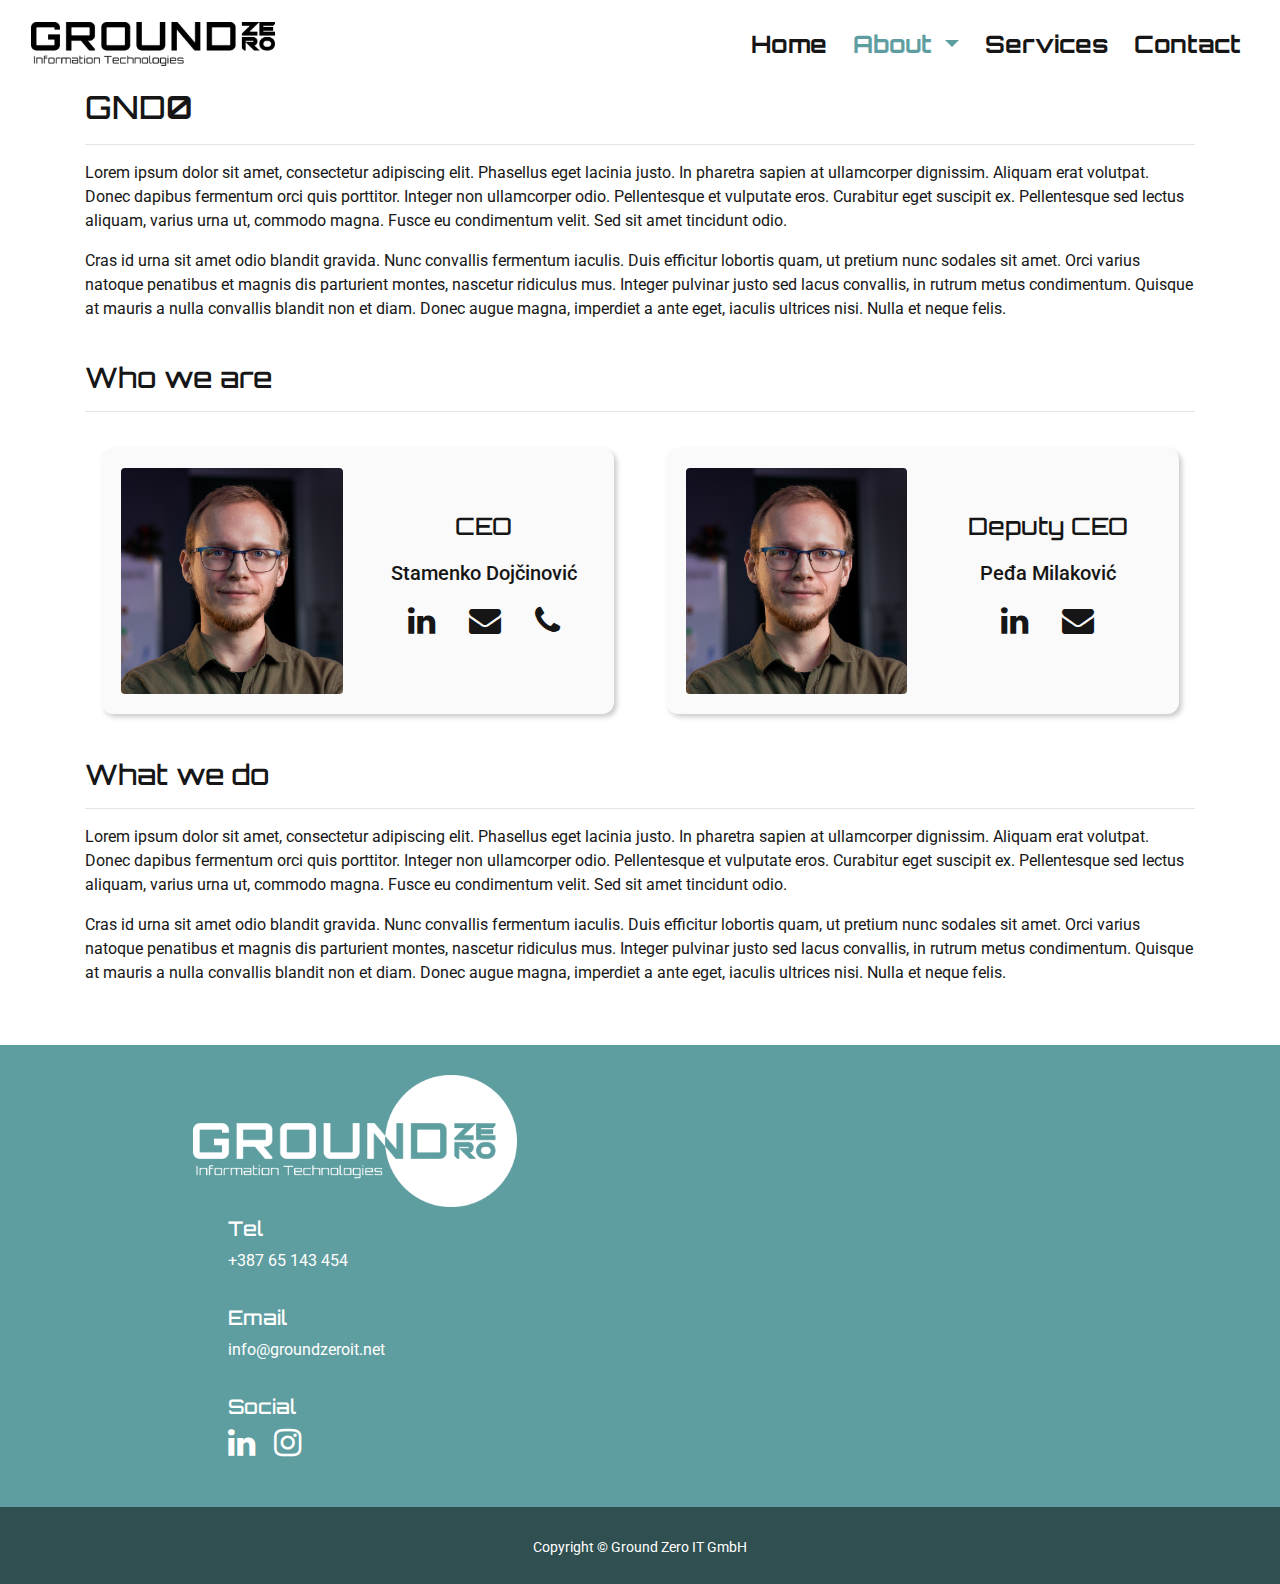
==== src/main/resources/templates/about.html @ 96f8ecff "Header small logo update and text_content.properties" ====
<!DOCTYPE html>
<html lang="en" xmlns:th="http://www.w3.org/1999/xhtml">
<head>
    <!-- Needed by Bootstrap -->
    <meta charset="UTF-8">
    <meta http-equiv="X-UA-Compatible" content="IE=edge" />
    <meta name="viewport" content="width=device-width, initial-scale=1" />

    <!-- Including Bootstrap -->
    <link href="../static/css/bootstrap.css" rel="stylesheet" th:href="@{/css/bootstrap.css}" />
    <script src="../static/js/jquery-3.5.1.min.js" type="text/javascript" th:src="@{/js/jquery-3.5.1.min.js}"></script>
    <script src="../static/js/bootstrap.min.js" type="text/javascript" th:src="@{/js/bootstrap.min.js}"></script>

    <title>About</title>
    <link rel="stylesheet" href="../static/css/main_style.css" th:href="@{/css/main_style.css} " />

    <!-- Favicon -->
    <link rel="icon" type="image/png" href="../static/favicon-32x32.png" th:href="@{/favicon-32x32.png}" sizes="32x32" />
    <link rel="icon" type="image/png" href="../static/favicon-16x16.png" th:href="@{/favicon-16x16.png}" sizes="16x16" />
    <link rel="icon" type="image/png" href="../static/favicon-128.png" th:href="@{/favicon-128.png}" sizes="128x128" />

    <!-- Font Awesome -->
    <link rel="stylesheet" href="../static/font-awesome-4.7.0/css/font-awesome.min.css" th:href="@{/font-awesome-4.7.0/css/font-awesome.min.css}" />
</head>
<body>
    <!-- Header and navigation -->
    <div class="container-fluid">
        <header>
            <nav class="navbar navbar-expand-lg navbar-expand-md">
                <img src="../static/img/black/groundzero__shortened_logo_black.png" class="img-fluid" id="image-bigger-screen" alt="Ground Zero IT Logo" th:src="@{/img/black/groundzero__shortened_logo_black.png}" />
                <img src="../static/img/black/groundzero__icon_2_black.png" class="img-fluid" id="image-smaller-screen" alt="Ground Zero IT Logo" th:src="@{/img/black/groundzero__icon_2_black.png}" />
                <!-- Collapse button -->
                <button class="navbar-toggler" type="button" data-toggle="collapse" data-target="#navbarContent"
                        aria-controls="navbarContent" aria-expanded="false" aria-label="Toggle navigation">
                    <span style="font-size: 22px" class="dark-blue-text">
                        <i class="fa fa-bars" aria-hidden="true"></i>
                    </span>
                </button>
                <!-- Navbar -->
                <div class="collapse navbar-collapse" id="navbarContent">
                    <ul class="navbar-nav ml-auto">
                        <li class="nav-item"><a class="nav-link" href="/" th:href="@{/}">Home</a></li> <!-- href="index.html" th:href="@{index.html}" -->
                        <li class="nav-item dropdown active">
                            <a class="nav-link dropdown-toggle" href="#" id="navbarDropdown" role="button" data-toggle="dropdown" aria-haspopup="true" aria-expanded="false">
                                About
                            </a>
                            <div class="dropdown-menu" aria-labelledby="navbarDropdown">
                                <a class="nav-link" href="/about" th:href="@{/about}">About us</a>
                                <a class="nav-link" href="/impressum" th:href="@{/impressum}">Impressum</a>
                            </div>
                        </li>
                        <li class="nav-item"><a class="nav-link" href="/services" th:href="@{/services}">Services</a></li>
                        <li class="nav-item"><a class="nav-link" href="/contact" th:href="@{/contact}">Contact</a></li>
                    </ul>
                </div>
            </nav>
        </header>
    </div>

    <!-- Main content -->
    <main class="container">
        <h2 id="typewriter" data-typewriter="About Ground Zero IT">GND<strong>0</strong></h2>
        <hr />
        <p>
            Lorem ipsum dolor sit amet, consectetur adipiscing elit. Phasellus eget lacinia justo.
            In pharetra sapien at ullamcorper dignissim. Aliquam erat volutpat. Donec dapibus fermentum orci quis porttitor.
            Integer non ullamcorper odio. Pellentesque et vulputate eros. Curabitur eget suscipit ex. Pellentesque sed lectus
            aliquam, varius urna ut, commodo magna. Fusce eu condimentum velit. Sed sit amet tincidunt odio.
        </p>
        <p>
            Cras id urna sit amet odio blandit gravida. Nunc convallis fermentum iaculis. Duis efficitur lobortis quam, ut
            pretium nunc sodales sit amet. Orci varius natoque penatibus et magnis dis parturient montes, nascetur ridiculus
            mus. Integer pulvinar justo sed lacus convallis, in rutrum metus condimentum. Quisque at mauris a nulla convallis
            blandit non et diam. Donec augue magna, imperdiet a ante eget, iaculis ultrices nisi. Nulla et neque felis.
        </p>

        <br>

        <h3>Who we are</h3>
        <hr />
        <div class="row worker-container">
            <!-- Actually Good Example -->
            <div class="peopleBox">
                <div class="row">
                    <div class="col-xl-6 col-lg-6 col-md-12 col-sm-12 col-xs-12">
                        <img src="../static/img/Peđa%20Milaković.jpg" th:src="@{/img/Peđa%20Milaković.jpg}" alt="Peđa Milaković" class="img-people-about rounded mx-auto d-block" />
                    </div>
                    <div class="col-xl-6 col-lg-6 col-md-12 col-sm-12 col-xs-12 my-auto">
                        <h4>CEO</h4>
                        <h5 style="font-family: 'Roboto', sans-serif; margin: 10px 0">Stamenko Dojčinović</h5>
                        <p>
                            <a class="people-link" href="https://www.linkedin.com/in/stamenko-dojcinovic-83b0201b6/" target="_blank">
                                <i class="fa fa-linkedin fa-2x" aria-hidden="true" style="margin-left: 15px; margin-right: 15px"></i>
                            </a>
                            <a class="people-link" href="mailto: stamenko.doj@gmail.com">
                                <i class="fa fa-envelope fa-2x" aria-hidden="true" style="margin-left: 15px; margin-right: 15px"></i>
                            </a>
                            <a class="people-link" href="tel:+38765143454">
                                <i class="fa fa-phone fa-2x" aria-hidden="true" style="margin-left: 15px; margin-right: 15px"></i>
                            </a>
                        </p>
                    </div>
                </div>
            </div>
            <div class="peopleBox">
                <div class="row">
                    <div class="col-xl-6 col-lg-6 col-md-12 col-sm-12 col-xs-12">
                        <img src="../static/img/Peđa%20Milaković.jpg" th:src="@{/img/Peđa%20Milaković.jpg}" alt="Peđa Milaković" class="img-people-about rounded mx-auto d-block" />
                    </div>
                    <div class="col-xl-6 col-lg-6 col-md-12 col-sm-12 col-xs-12 my-auto">
                        <h4>Deputy CEO</h4>
                        <h5 style="font-family: 'Roboto', sans-serif; margin: 10px 0">Peđa Milaković</h5>
                        <p>
                            <a class="people-link" href="https://www.linkedin.com/in/pedja-milakovic/" target="_blank">
                                <i class="fa fa-linkedin fa-2x" aria-hidden="true" style="margin-left: 15px; margin-right: 15px"></i>
                            </a>
                            <a class="people-link" href="mailto: pedjamilakovic1@gmail.com">
                                <i class="fa fa-envelope fa-2x" aria-hidden="true" style="margin-left: 15px; margin-right: 15px"></i>
                            </a>
                        </p>
                    </div>
                </div>
            </div>
        </div>

        <br>

        <h3>What we do</h3>
        <hr />
        <p>
            Lorem ipsum dolor sit amet, consectetur adipiscing elit. Phasellus eget lacinia justo.
            In pharetra sapien at ullamcorper dignissim. Aliquam erat volutpat. Donec dapibus fermentum orci quis porttitor.
            Integer non ullamcorper odio. Pellentesque et vulputate eros. Curabitur eget suscipit ex. Pellentesque sed lectus
            aliquam, varius urna ut, commodo magna. Fusce eu condimentum velit. Sed sit amet tincidunt odio.
        </p>
        <p>
            Cras id urna sit amet odio blandit gravida. Nunc convallis fermentum iaculis. Duis efficitur lobortis quam, ut
            pretium nunc sodales sit amet. Orci varius natoque penatibus et magnis dis parturient montes, nascetur ridiculus
            mus. Integer pulvinar justo sed lacus convallis, in rutrum metus condimentum. Quisque at mauris a nulla convallis
            blandit non et diam. Donec augue magna, imperdiet a ante eget, iaculis ultrices nisi. Nulla et neque felis.
        </p>
    </main>

    <!-- Footer -->
    <footer class="container-fluid">
        <div class="container">
            <div class="row">
                <div class="col-xl-6 col-lg-6 col-md-6 col-sm-12">
                    <img src="../static/img/white/groundzero__full_logo_white.png" th:src="@{/img/white/groundzero__full_logo_white.png}" class="mx-auto d-block d-flex flex-wrap align-items-center" alt="Ground Zero IT Logo" />
                    <!-- th:src="@{/static/img/white/groundzero__full_logo_white.png" -->
                    <div class="row">
                        <div class="col-3" id="left-part-footer"></div>
                        <div class="col-9" id="right-part-footer">
                            <h4>Tel</h4>
                            <a class="footer-link" href="tel:+387 65 143 454">+387 65 143 454</a>
                            <hr style="visibility: hidden" />
                            <h4>Email</h4>
                            <a class="footer-link" href="mailto:info@groundzeroit.net">info@groundzeroit.net</a>
                            <hr style="visibility: hidden" />
                            <h4>Social</h4>
                            <p>
                                <a class="footer-link" href="https://www.linkedin.com/company/ground-zero-it/" target="_blank">
                                    <i class="fa fa-linkedin fa-2x" aria-hidden="true" style="margin-right: 15px"></i>
                                </a>
                                <a class="footer-link" href="https://www.instagram.com/groundzeroit/" target="_blank">
                                    <i class="fa fa-instagram fa-2x" aria-hidden="true" style="margin-right: 15px"></i>
                                </a>
                            </p>
                        </div>
                        <div class="col-12" id="small-screen-footer">
                            <h4>Tel</h4>
                            <a class="footer-link" href="tel:+387 65 143 454">+387 65 143 454</a>
                            <hr style="visibility: hidden" />
                            <h4>Email</h4>
                            <a class="footer-link" href="mailto:info@groundzeroit.net">info@groundzeroit.net</a>
                            <hr style="visibility: hidden" />
                            <h4>Social</h4>
                            <p>
                                <a class="footer-link" href="https://www.linkedin.com/company/ground-zero-it/" target="_blank">
                                    <i class="fa fa-linkedin fa-2x" aria-hidden="true" style="margin-right: 15px"></i>
                                </a>
                                <a class="footer-link" href="https://www.instagram.com/groundzeroit/" target="_blank">
                                    <i class="fa fa-instagram fa-2x" aria-hidden="true" style="margin-right: 15px"></i>
                                </a>
                            </p>
                            <hr style="visibility: hidden" />
                        </div>
                    </div>
                </div>
                <div class="col-xl-6 col-lg-6 col-md-6 col-sm-12">
                    <iframe id="google-maps-style" src="https://www.google.com/maps/embed?pb=!1m14!1m8!1m3!1d814.8254659601726!2d17.19437573188063!3d44.777663774780514!3m2!1i1024!2i768!4f13.1!3m3!1m2!1s0x0%3A0x6177340adcb4b99b!2sGround%20Zero%20IT!5e0!3m2!1sen!2sba!4v1608802967349!5m2!1sen!2sba" frameborder="0" style="border:0;" allowfullscreen="" aria-hidden="false" tabindex="0"></iframe>
                </div>
            </div>
        </div>
        <div class="row" id="footer-copyright">
            <p class="col-12 text-center">
                Copyright <span th:text=" ${#dates.year(#dates.createNow())} "></span> &copy; Ground Zero IT GmbH
            </p>
        </div>
    </footer>
    <script type="text/javascript" src="../static/js/PedjangoJS.js" th:src="@{/js/PedjangoJS.js}"></script>
</body>
</html>
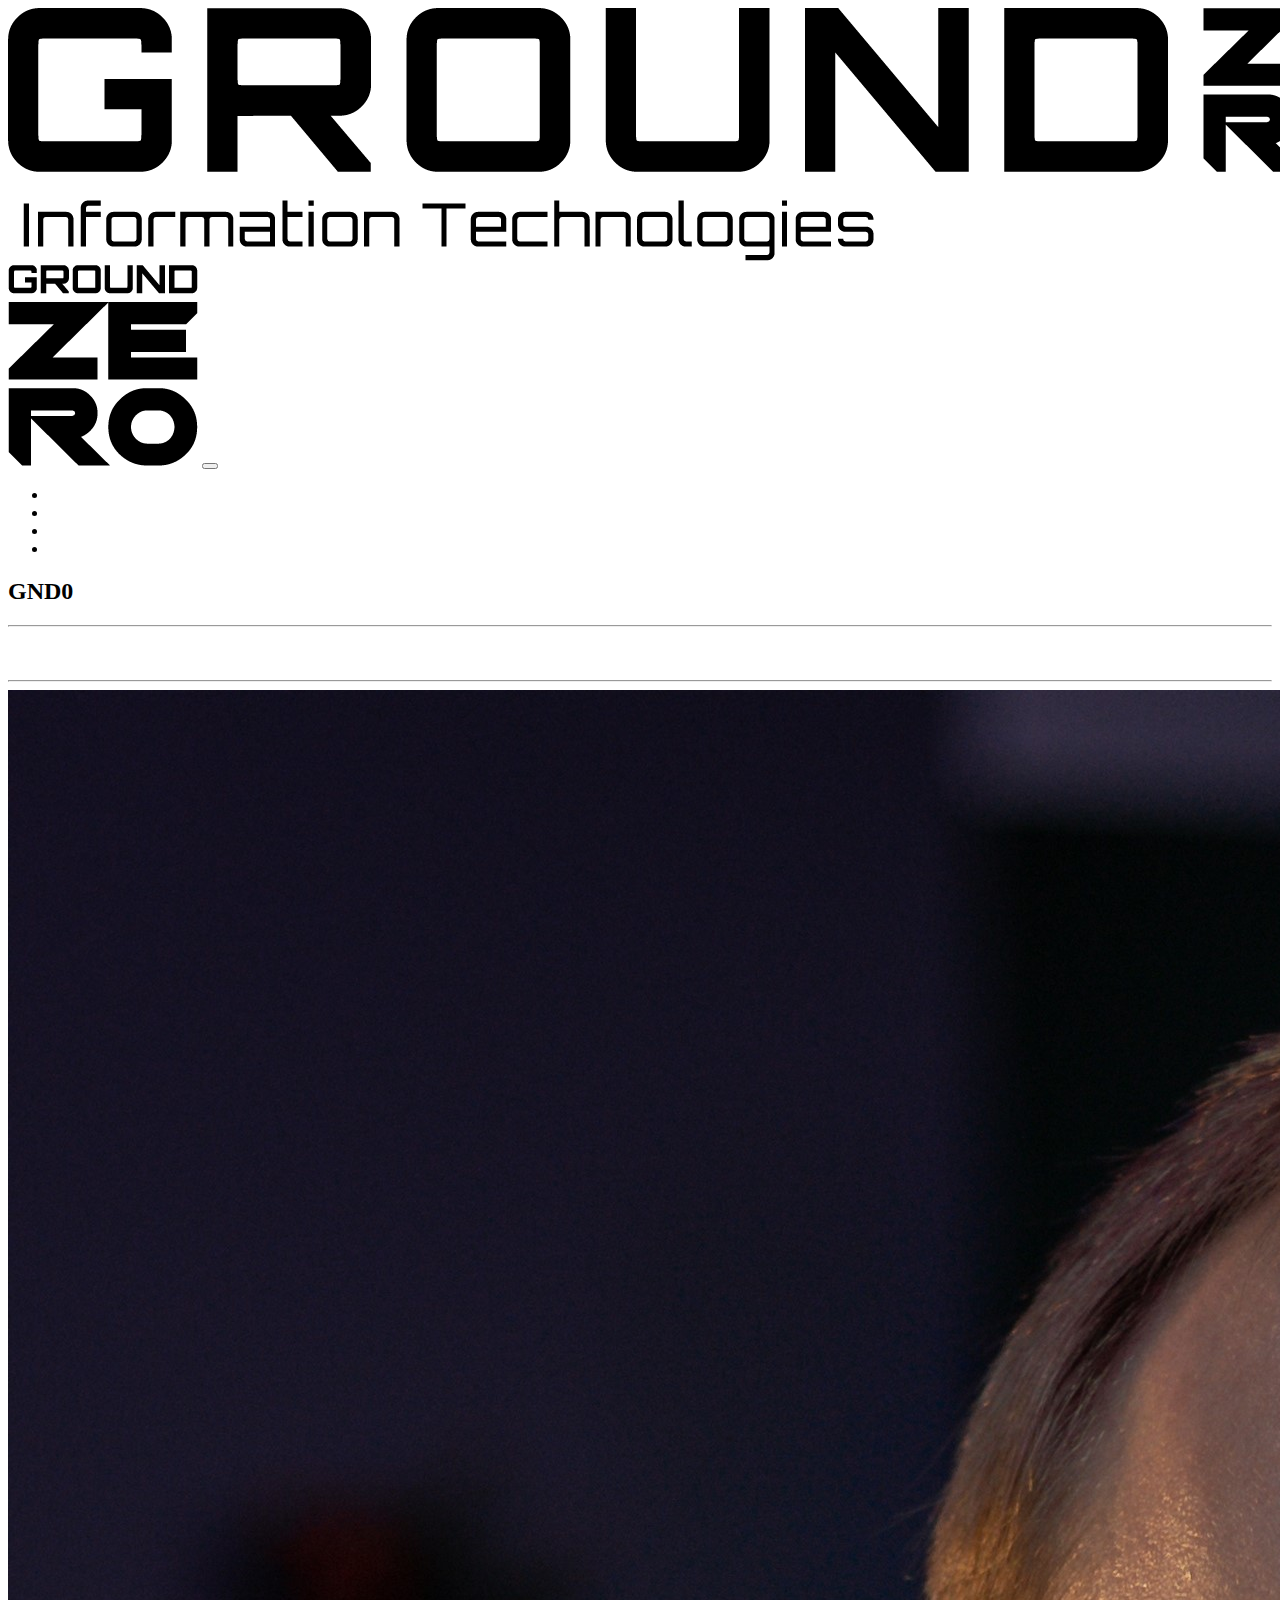
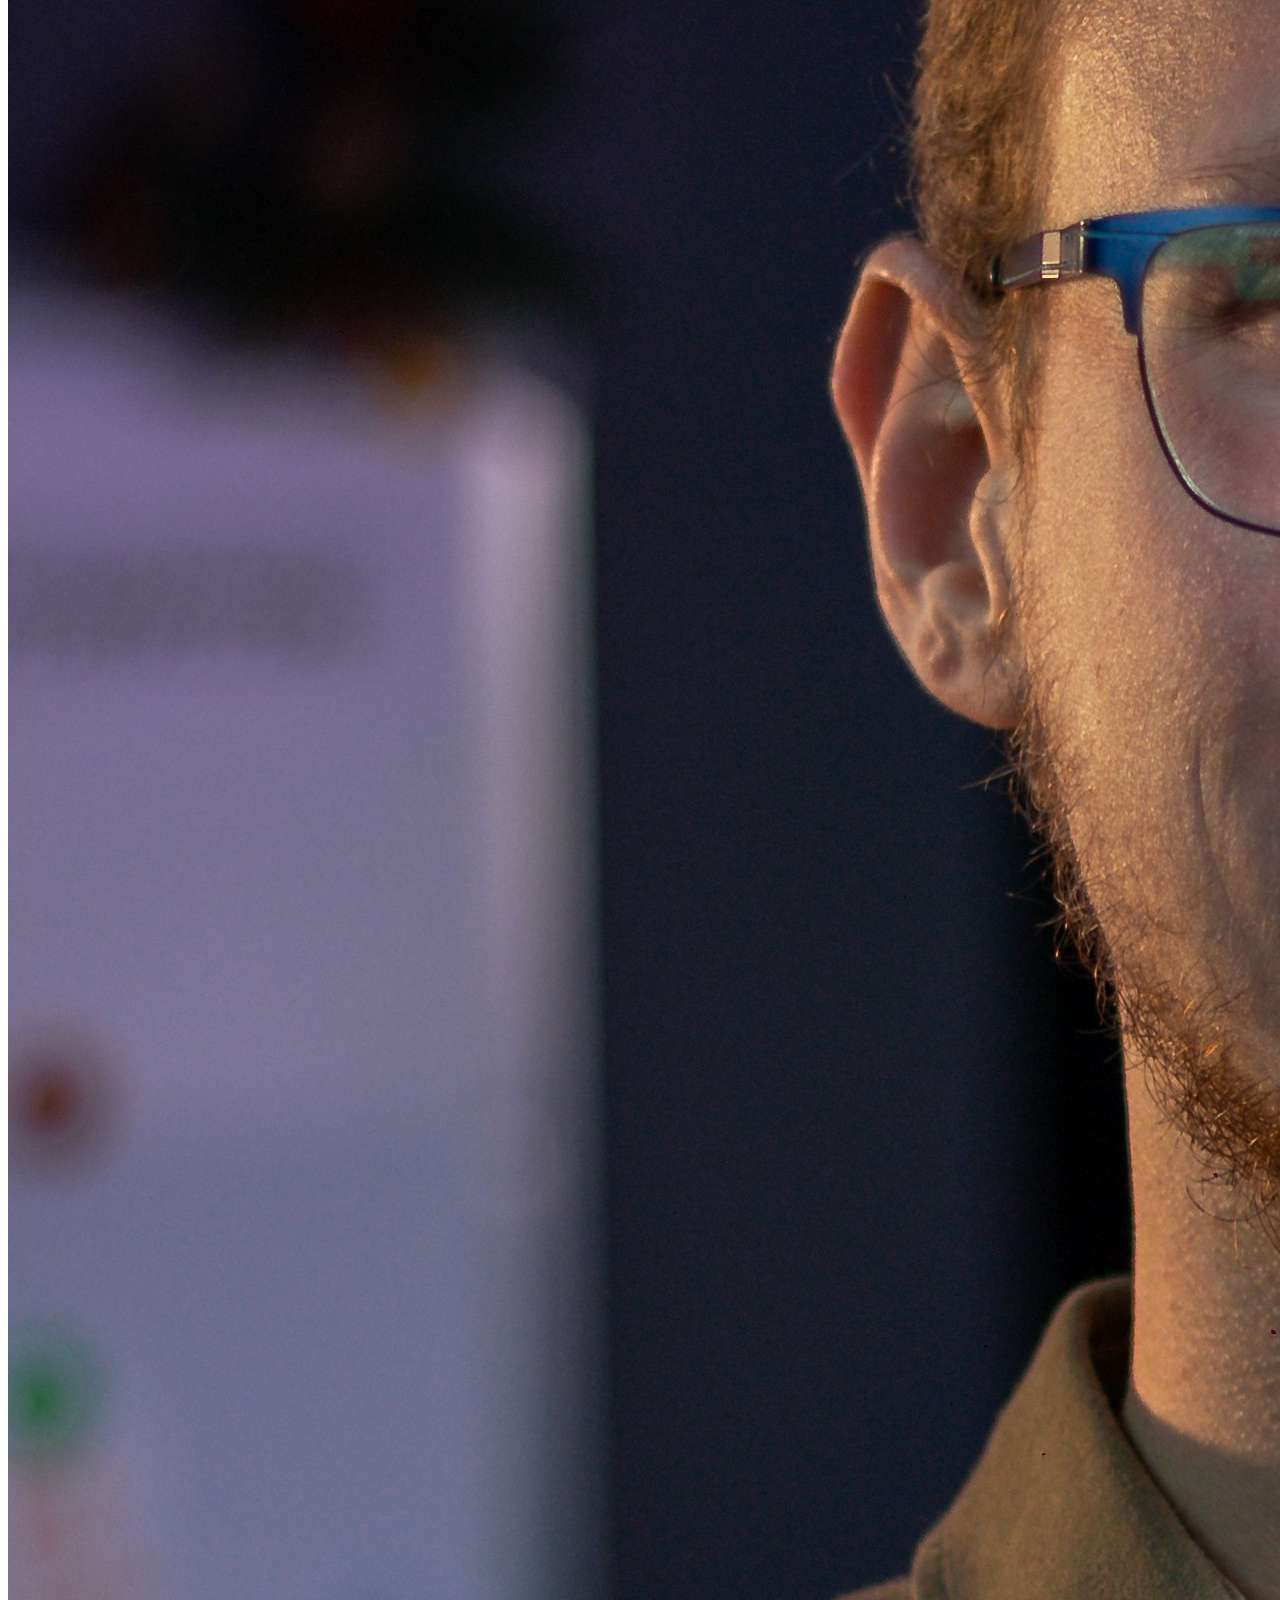
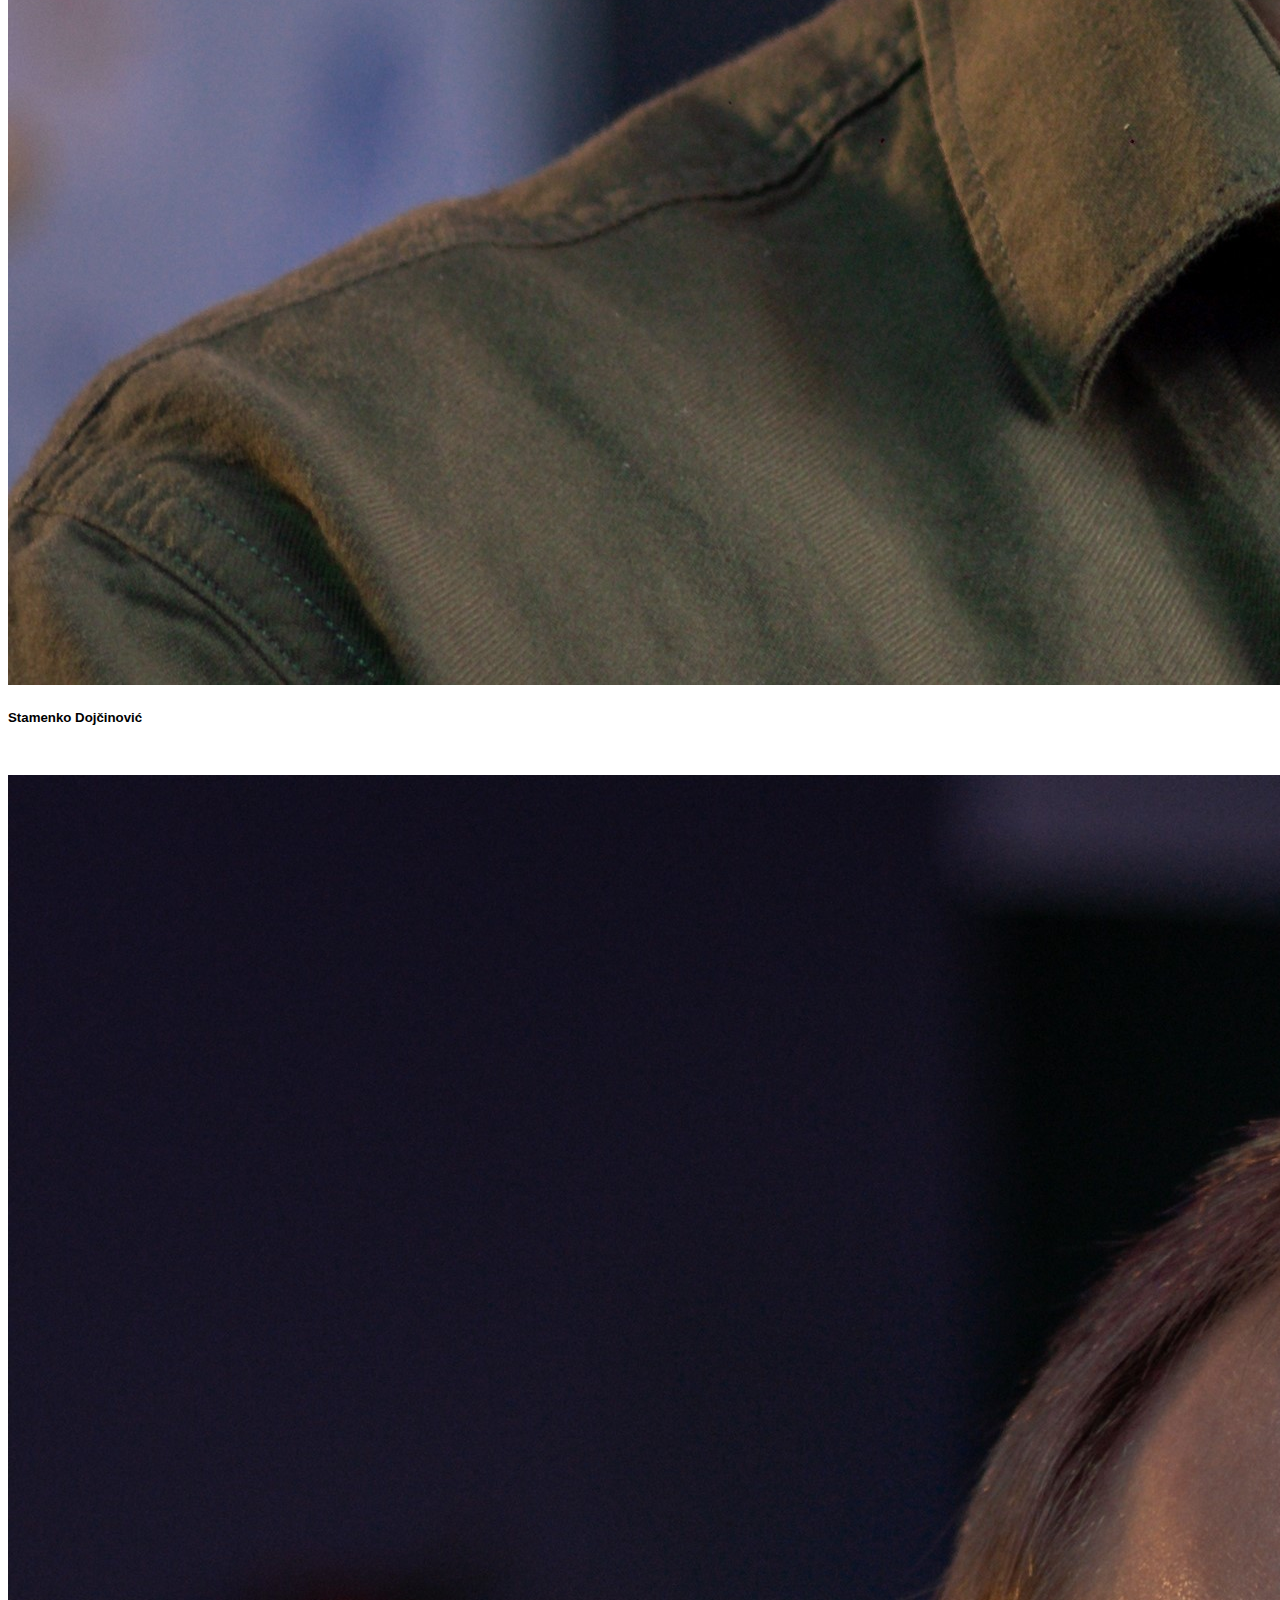
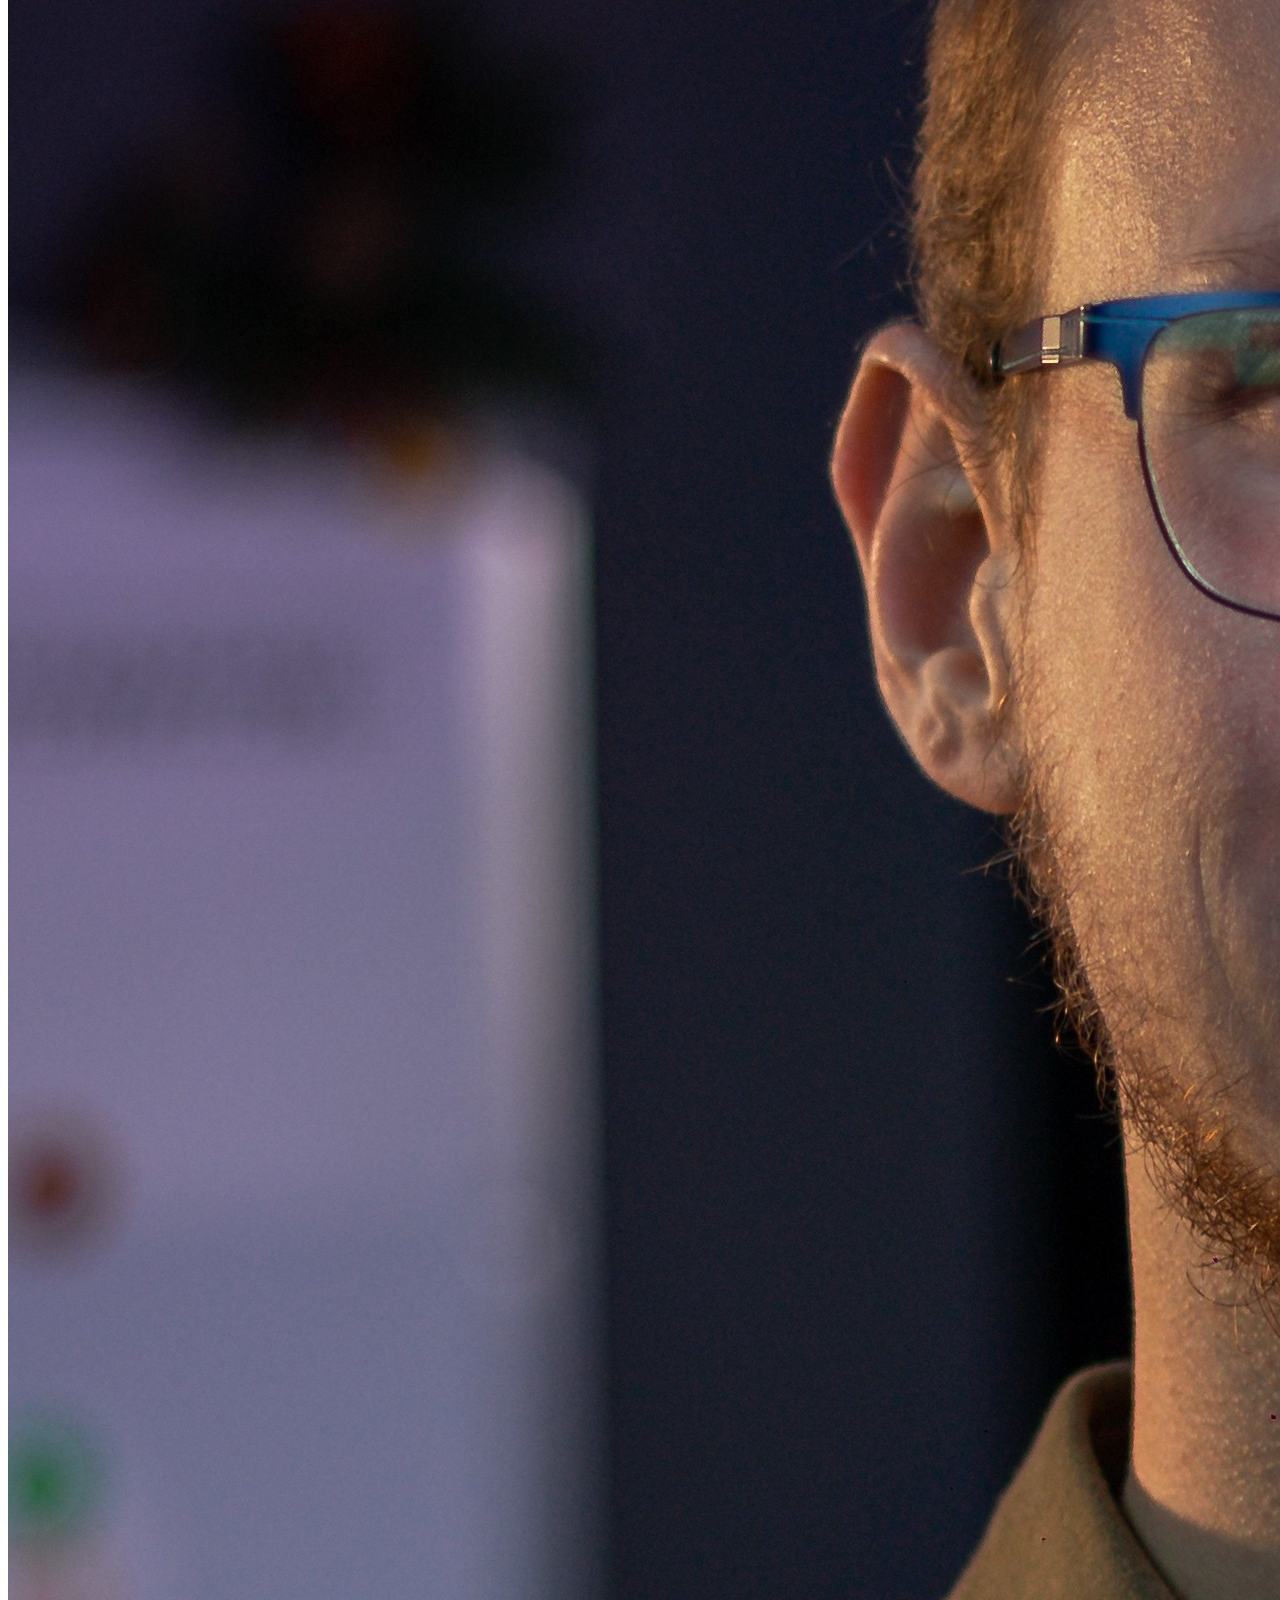
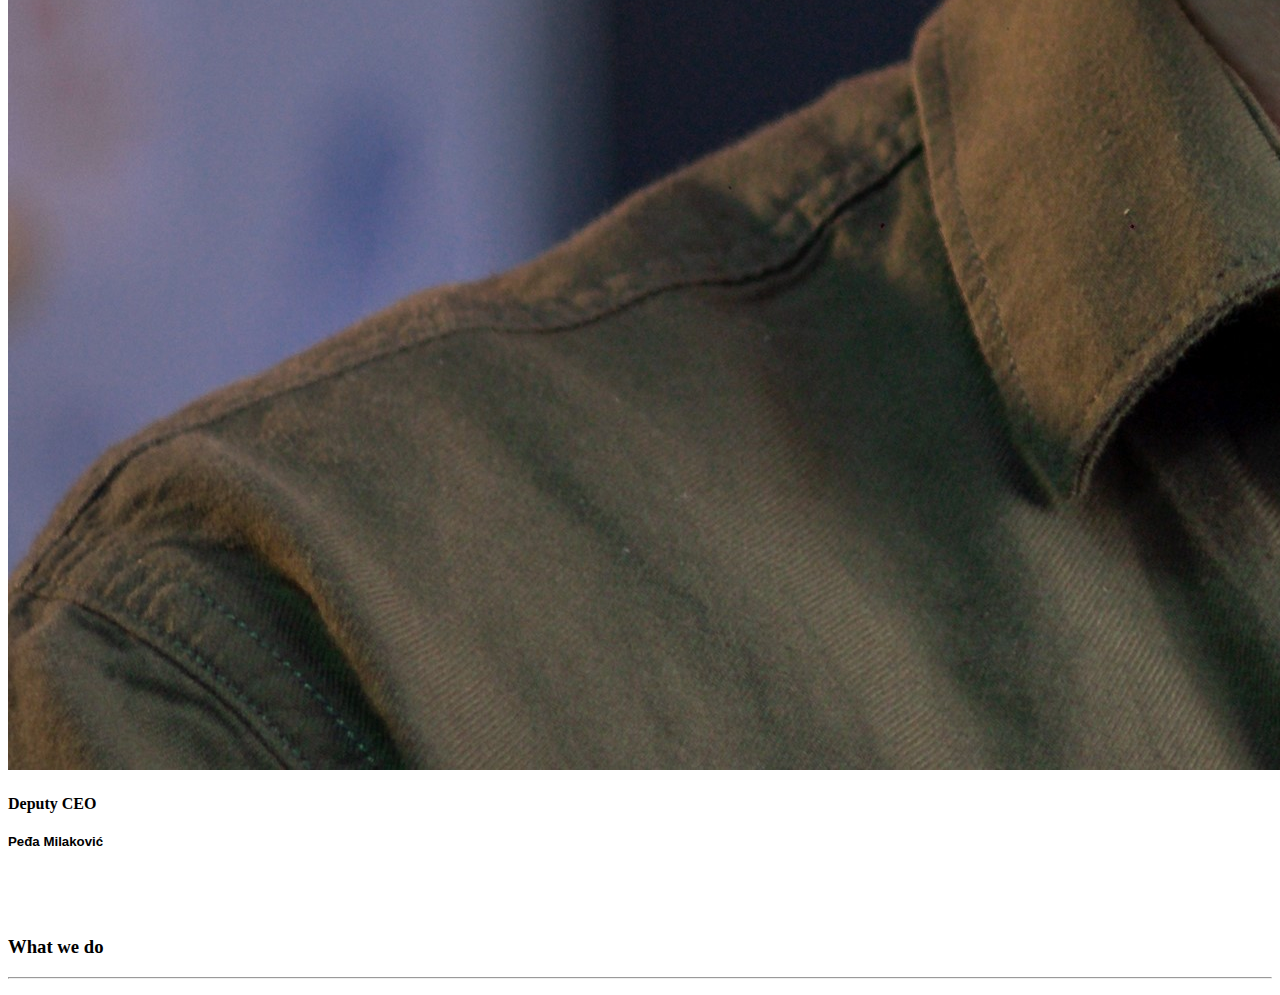
==== commit 69e384b2: "Figured out fragments and messages.properties" ====
--- a/src/main/resources/templates/about.html
+++ b/src/main/resources/templates/about.html
@@ -1,26 +1,6 @@
 <!DOCTYPE html>
 <html lang="en" xmlns:th="http://www.w3.org/1999/xhtml">
-<head>
-    <!-- Needed by Bootstrap -->
-    <meta charset="UTF-8">
-    <meta http-equiv="X-UA-Compatible" content="IE=edge" />
-    <meta name="viewport" content="width=device-width, initial-scale=1" />
-
-    <!-- Including Bootstrap -->
-    <link href="../static/css/bootstrap.css" rel="stylesheet" th:href="@{/css/bootstrap.css}" />
-    <script src="../static/js/jquery-3.5.1.min.js" type="text/javascript" th:src="@{/js/jquery-3.5.1.min.js}"></script>
-    <script src="../static/js/bootstrap.min.js" type="text/javascript" th:src="@{/js/bootstrap.min.js}"></script>
-
-    <title>About</title>
-    <link rel="stylesheet" href="../static/css/main_style.css" th:href="@{/css/main_style.css} " />
-
-    <!-- Favicon -->
-    <link rel="icon" type="image/png" href="../static/favicon-32x32.png" th:href="@{/favicon-32x32.png}" sizes="32x32" />
-    <link rel="icon" type="image/png" href="../static/favicon-16x16.png" th:href="@{/favicon-16x16.png}" sizes="16x16" />
-    <link rel="icon" type="image/png" href="../static/favicon-128.png" th:href="@{/favicon-128.png}" sizes="128x128" />
-
-    <!-- Font Awesome -->
-    <link rel="stylesheet" href="../static/font-awesome-4.7.0/css/font-awesome.min.css" th:href="@{/font-awesome-4.7.0/css/font-awesome.min.css}" />
+<head th:replace="fragments/head :: head('About')">
 </head>
 <body>
     <!-- Header and navigation -->
@@ -39,18 +19,16 @@
                 <!-- Navbar -->
                 <div class="collapse navbar-collapse" id="navbarContent">
                     <ul class="navbar-nav ml-auto">
-                        <li class="nav-item"><a class="nav-link" href="/" th:href="@{/}">Home</a></li> <!-- href="index.html" th:href="@{index.html}" -->
+                        <li class="nav-item"><a class="nav-link" href="/" th:href="@{/}" th:text="#{nav_home}"></a></li>
                         <li class="nav-item dropdown active">
-                            <a class="nav-link dropdown-toggle" href="#" id="navbarDropdown" role="button" data-toggle="dropdown" aria-haspopup="true" aria-expanded="false">
-                                About
-                            </a>
+                            <a class="nav-link dropdown-toggle" href="#" id="navbarDropdown" role="button" data-toggle="dropdown" aria-haspopup="true" aria-expanded="false" th:text="#{nav_about}"></a>
                             <div class="dropdown-menu" aria-labelledby="navbarDropdown">
-                                <a class="nav-link" href="/about" th:href="@{/about}">About us</a>
-                                <a class="nav-link" href="/impressum" th:href="@{/impressum}">Impressum</a>
+                                <a class="nav-link" href="/about" th:href="@{/about}" th:text="#{nav_about_us}"></a>
+                                <a class="nav-link" href="/impressum" th:href="@{/impressum}" th:text="#{nav_impressum}"></a>
                             </div>
                         </li>
-                        <li class="nav-item"><a class="nav-link" href="/services" th:href="@{/services}">Services</a></li>
-                        <li class="nav-item"><a class="nav-link" href="/contact" th:href="@{/contact}">Contact</a></li>
+                        <li class="nav-item"><a class="nav-link" href="/services" th:href="@{/services}" th:text="#{nav_services}"></a></li>
+                        <li class="nav-item"><a class="nav-link" href="/contact" th:href="@{/contact}" th:text="#{nav_contact}"></a></li>
                     </ul>
                 </div>
             </nav>
@@ -59,24 +37,14 @@
 
     <!-- Main content -->
     <main class="container">
-        <h2 id="typewriter" data-typewriter="About Ground Zero IT">GND<strong>0</strong></h2>
+        <h2 id="typewriter" th:data-typewriter="#{about_heading}">GND<strong>0</strong></h2>
         <hr />
-        <p>
-            Lorem ipsum dolor sit amet, consectetur adipiscing elit. Phasellus eget lacinia justo.
-            In pharetra sapien at ullamcorper dignissim. Aliquam erat volutpat. Donec dapibus fermentum orci quis porttitor.
-            Integer non ullamcorper odio. Pellentesque et vulputate eros. Curabitur eget suscipit ex. Pellentesque sed lectus
-            aliquam, varius urna ut, commodo magna. Fusce eu condimentum velit. Sed sit amet tincidunt odio.
-        </p>
-        <p>
-            Cras id urna sit amet odio blandit gravida. Nunc convallis fermentum iaculis. Duis efficitur lobortis quam, ut
-            pretium nunc sodales sit amet. Orci varius natoque penatibus et magnis dis parturient montes, nascetur ridiculus
-            mus. Integer pulvinar justo sed lacus convallis, in rutrum metus condimentum. Quisque at mauris a nulla convallis
-            blandit non et diam. Donec augue magna, imperdiet a ante eget, iaculis ultrices nisi. Nulla et neque felis.
-        </p>
+        <p th:text="#{about_p1}"></p>
+        <p th:text="#{about_p2}"></p>
 
         <br>
 
-        <h3>Who we are</h3>
+        <h3 th:text="#{about_heading_2}"></h3>
         <hr />
         <div class="row worker-container">
             <!-- Actually Good Example -->
@@ -86,7 +54,7 @@
                         <img src="../static/img/Peđa%20Milaković.jpg" th:src="@{/img/Peđa%20Milaković.jpg}" alt="Peđa Milaković" class="img-people-about rounded mx-auto d-block" />
                     </div>
                     <div class="col-xl-6 col-lg-6 col-md-12 col-sm-12 col-xs-12 my-auto">
-                        <h4>CEO</h4>
+                        <h4 th:text="#{about_role_1}"></h4>
                         <h5 style="font-family: 'Roboto', sans-serif; margin: 10px 0">Stamenko Dojčinović</h5>
                         <p>
                             <a class="people-link" href="https://www.linkedin.com/in/stamenko-dojcinovic-83b0201b6/" target="_blank">
@@ -108,7 +76,7 @@
                         <img src="../static/img/Peđa%20Milaković.jpg" th:src="@{/img/Peđa%20Milaković.jpg}" alt="Peđa Milaković" class="img-people-about rounded mx-auto d-block" />
                     </div>
                     <div class="col-xl-6 col-lg-6 col-md-12 col-sm-12 col-xs-12 my-auto">
-                        <h4>Deputy CEO</h4>
+                        <h4 th:text="#{about_role_2}">Deputy CEO</h4>
                         <h5 style="font-family: 'Roboto', sans-serif; margin: 10px 0">Peđa Milaković</h5>
                         <p>
                             <a class="people-link" href="https://www.linkedin.com/in/pedja-milakovic/" target="_blank">
@@ -125,79 +93,13 @@
 
         <br>
 
-        <h3>What we do</h3>
+        <h3 th:text="#{about_heading_3}">What we do</h3>
         <hr />
-        <p>
-            Lorem ipsum dolor sit amet, consectetur adipiscing elit. Phasellus eget lacinia justo.
-            In pharetra sapien at ullamcorper dignissim. Aliquam erat volutpat. Donec dapibus fermentum orci quis porttitor.
-            Integer non ullamcorper odio. Pellentesque et vulputate eros. Curabitur eget suscipit ex. Pellentesque sed lectus
-            aliquam, varius urna ut, commodo magna. Fusce eu condimentum velit. Sed sit amet tincidunt odio.
-        </p>
-        <p>
-            Cras id urna sit amet odio blandit gravida. Nunc convallis fermentum iaculis. Duis efficitur lobortis quam, ut
-            pretium nunc sodales sit amet. Orci varius natoque penatibus et magnis dis parturient montes, nascetur ridiculus
-            mus. Integer pulvinar justo sed lacus convallis, in rutrum metus condimentum. Quisque at mauris a nulla convallis
-            blandit non et diam. Donec augue magna, imperdiet a ante eget, iaculis ultrices nisi. Nulla et neque felis.
-        </p>
+        <p th:text="#{about_p3}"></p>
+        <p th:text="#{about_p4}"></p>
     </main>
 
-    <!-- Footer -->
-    <footer class="container-fluid">
-        <div class="container">
-            <div class="row">
-                <div class="col-xl-6 col-lg-6 col-md-6 col-sm-12">
-                    <img src="../static/img/white/groundzero__full_logo_white.png" th:src="@{/img/white/groundzero__full_logo_white.png}" class="mx-auto d-block d-flex flex-wrap align-items-center" alt="Ground Zero IT Logo" />
-                    <!-- th:src="@{/static/img/white/groundzero__full_logo_white.png" -->
-                    <div class="row">
-                        <div class="col-3" id="left-part-footer"></div>
-                        <div class="col-9" id="right-part-footer">
-                            <h4>Tel</h4>
-                            <a class="footer-link" href="tel:+387 65 143 454">+387 65 143 454</a>
-                            <hr style="visibility: hidden" />
-                            <h4>Email</h4>
-                            <a class="footer-link" href="mailto:info@groundzeroit.net">info@groundzeroit.net</a>
-                            <hr style="visibility: hidden" />
-                            <h4>Social</h4>
-                            <p>
-                                <a class="footer-link" href="https://www.linkedin.com/company/ground-zero-it/" target="_blank">
-                                    <i class="fa fa-linkedin fa-2x" aria-hidden="true" style="margin-right: 15px"></i>
-                                </a>
-                                <a class="footer-link" href="https://www.instagram.com/groundzeroit/" target="_blank">
-                                    <i class="fa fa-instagram fa-2x" aria-hidden="true" style="margin-right: 15px"></i>
-                                </a>
-                            </p>
-                        </div>
-                        <div class="col-12" id="small-screen-footer">
-                            <h4>Tel</h4>
-                            <a class="footer-link" href="tel:+387 65 143 454">+387 65 143 454</a>
-                            <hr style="visibility: hidden" />
-                            <h4>Email</h4>
-                            <a class="footer-link" href="mailto:info@groundzeroit.net">info@groundzeroit.net</a>
-                            <hr style="visibility: hidden" />
-                            <h4>Social</h4>
-                            <p>
-                                <a class="footer-link" href="https://www.linkedin.com/company/ground-zero-it/" target="_blank">
-                                    <i class="fa fa-linkedin fa-2x" aria-hidden="true" style="margin-right: 15px"></i>
-                                </a>
-                                <a class="footer-link" href="https://www.instagram.com/groundzeroit/" target="_blank">
-                                    <i class="fa fa-instagram fa-2x" aria-hidden="true" style="margin-right: 15px"></i>
-                                </a>
-                            </p>
-                            <hr style="visibility: hidden" />
-                        </div>
-                    </div>
-                </div>
-                <div class="col-xl-6 col-lg-6 col-md-6 col-sm-12">
-                    <iframe id="google-maps-style" src="https://www.google.com/maps/embed?pb=!1m14!1m8!1m3!1d814.8254659601726!2d17.19437573188063!3d44.777663774780514!3m2!1i1024!2i768!4f13.1!3m3!1m2!1s0x0%3A0x6177340adcb4b99b!2sGround%20Zero%20IT!5e0!3m2!1sen!2sba!4v1608802967349!5m2!1sen!2sba" frameborder="0" style="border:0;" allowfullscreen="" aria-hidden="false" tabindex="0"></iframe>
-                </div>
-            </div>
-        </div>
-        <div class="row" id="footer-copyright">
-            <p class="col-12 text-center">
-                Copyright <span th:text=" ${#dates.year(#dates.createNow())} "></span> &copy; Ground Zero IT GmbH
-            </p>
-        </div>
-    </footer>
+    <div th:insert="fragments/footer :: footer"></div>
     <script type="text/javascript" src="../static/js/PedjangoJS.js" th:src="@{/js/PedjangoJS.js}"></script>
 </body>
 </html>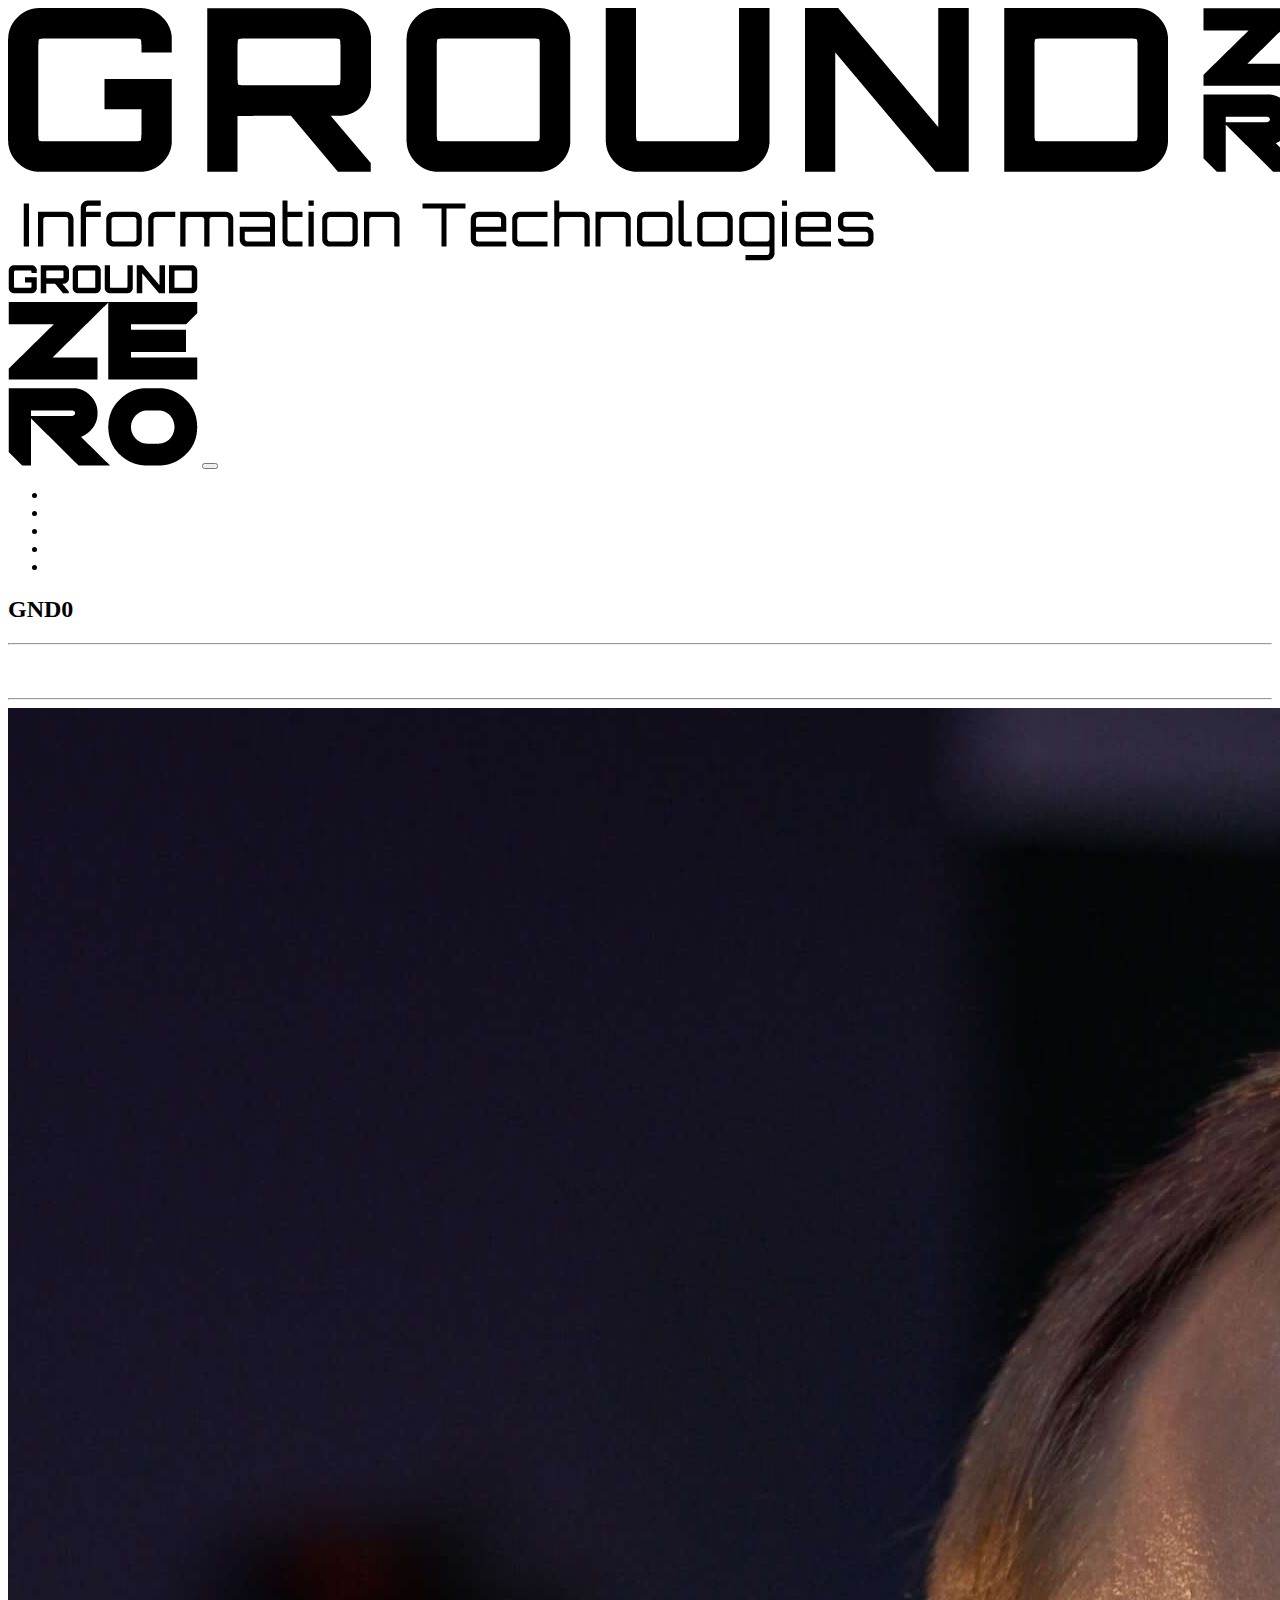
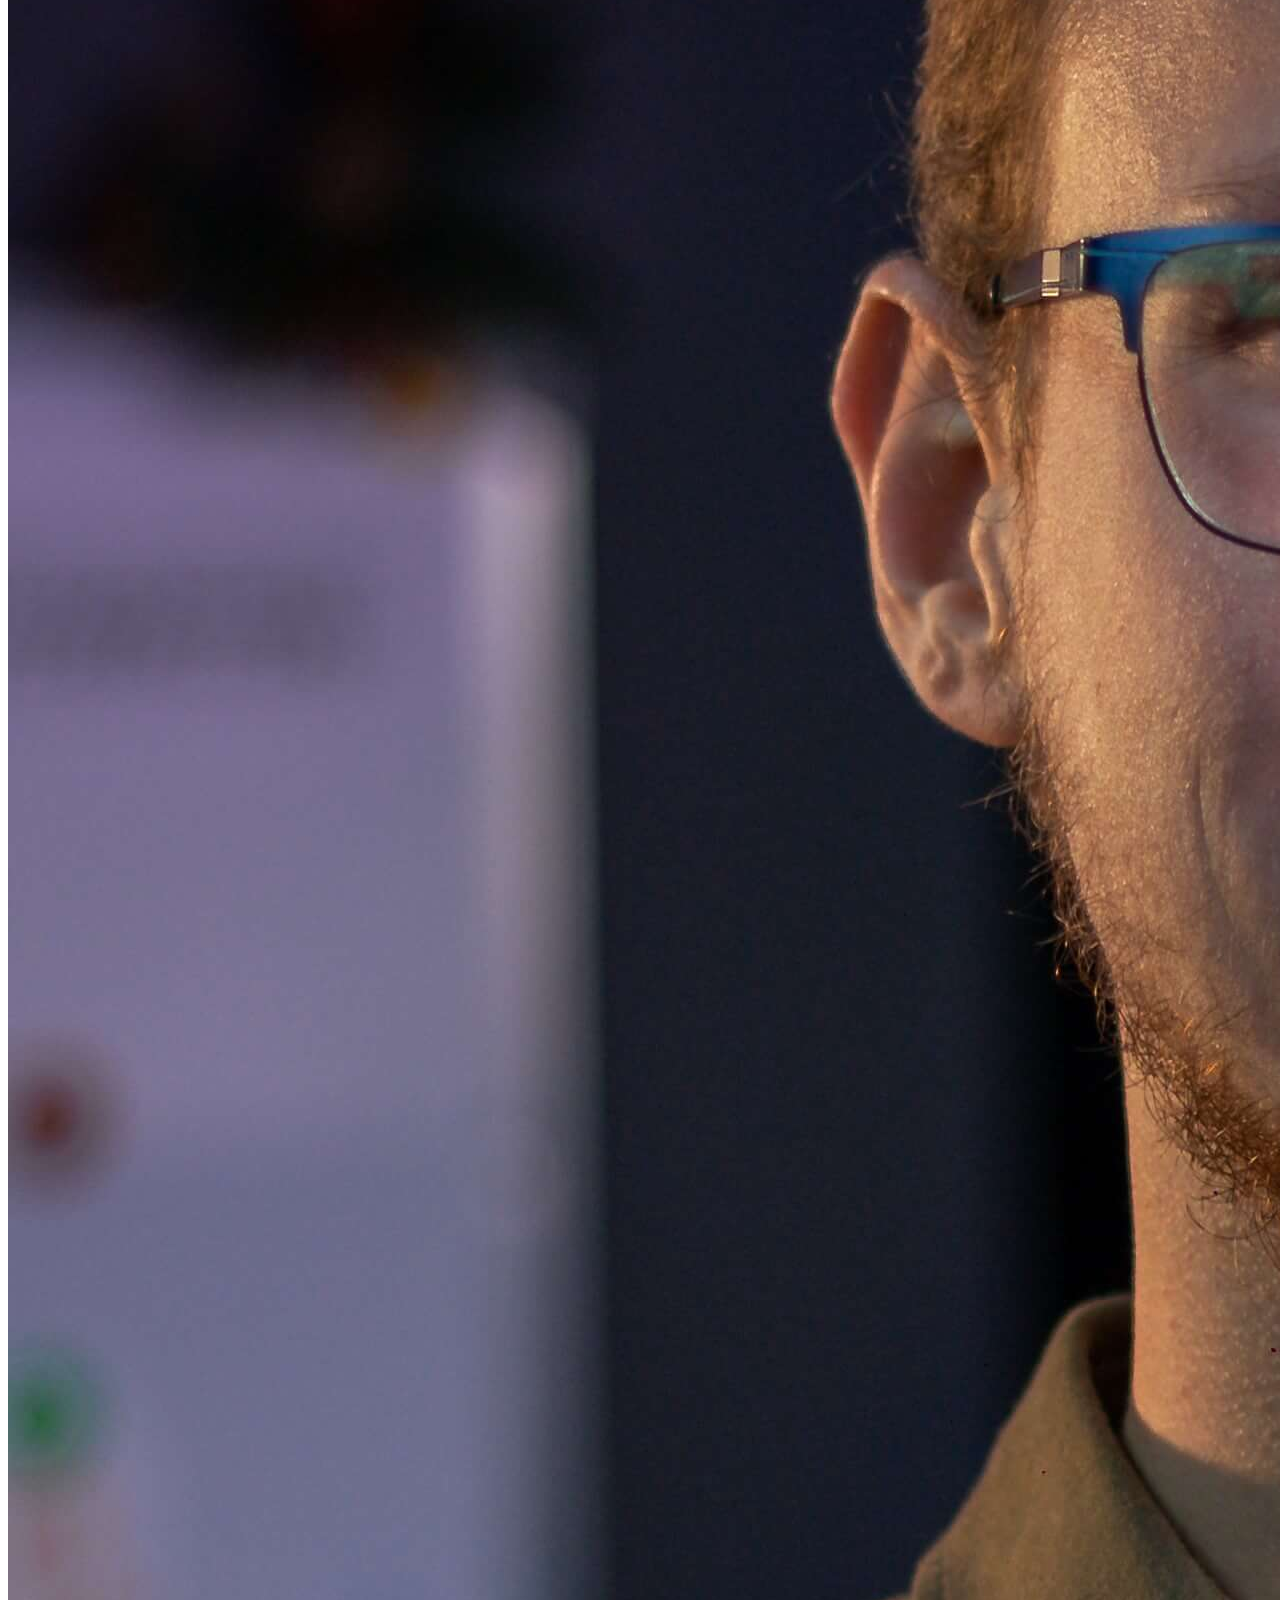
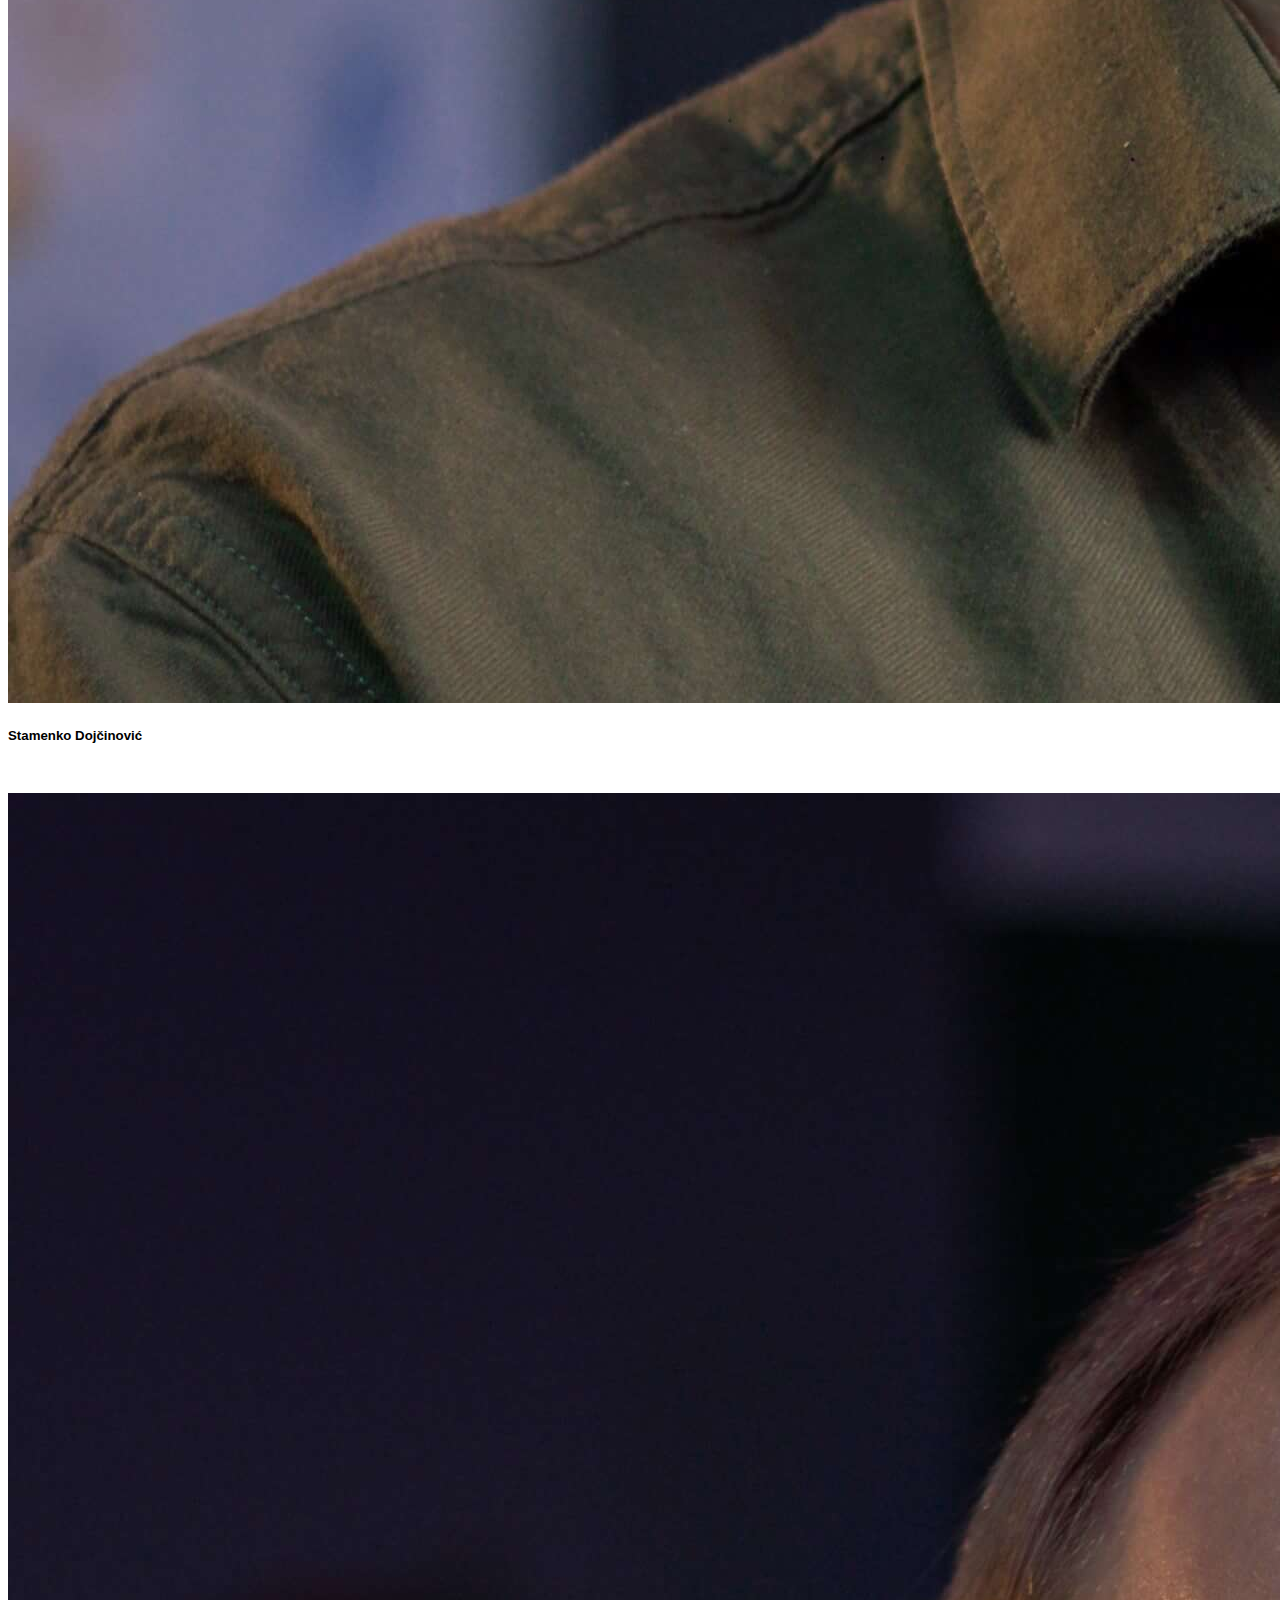
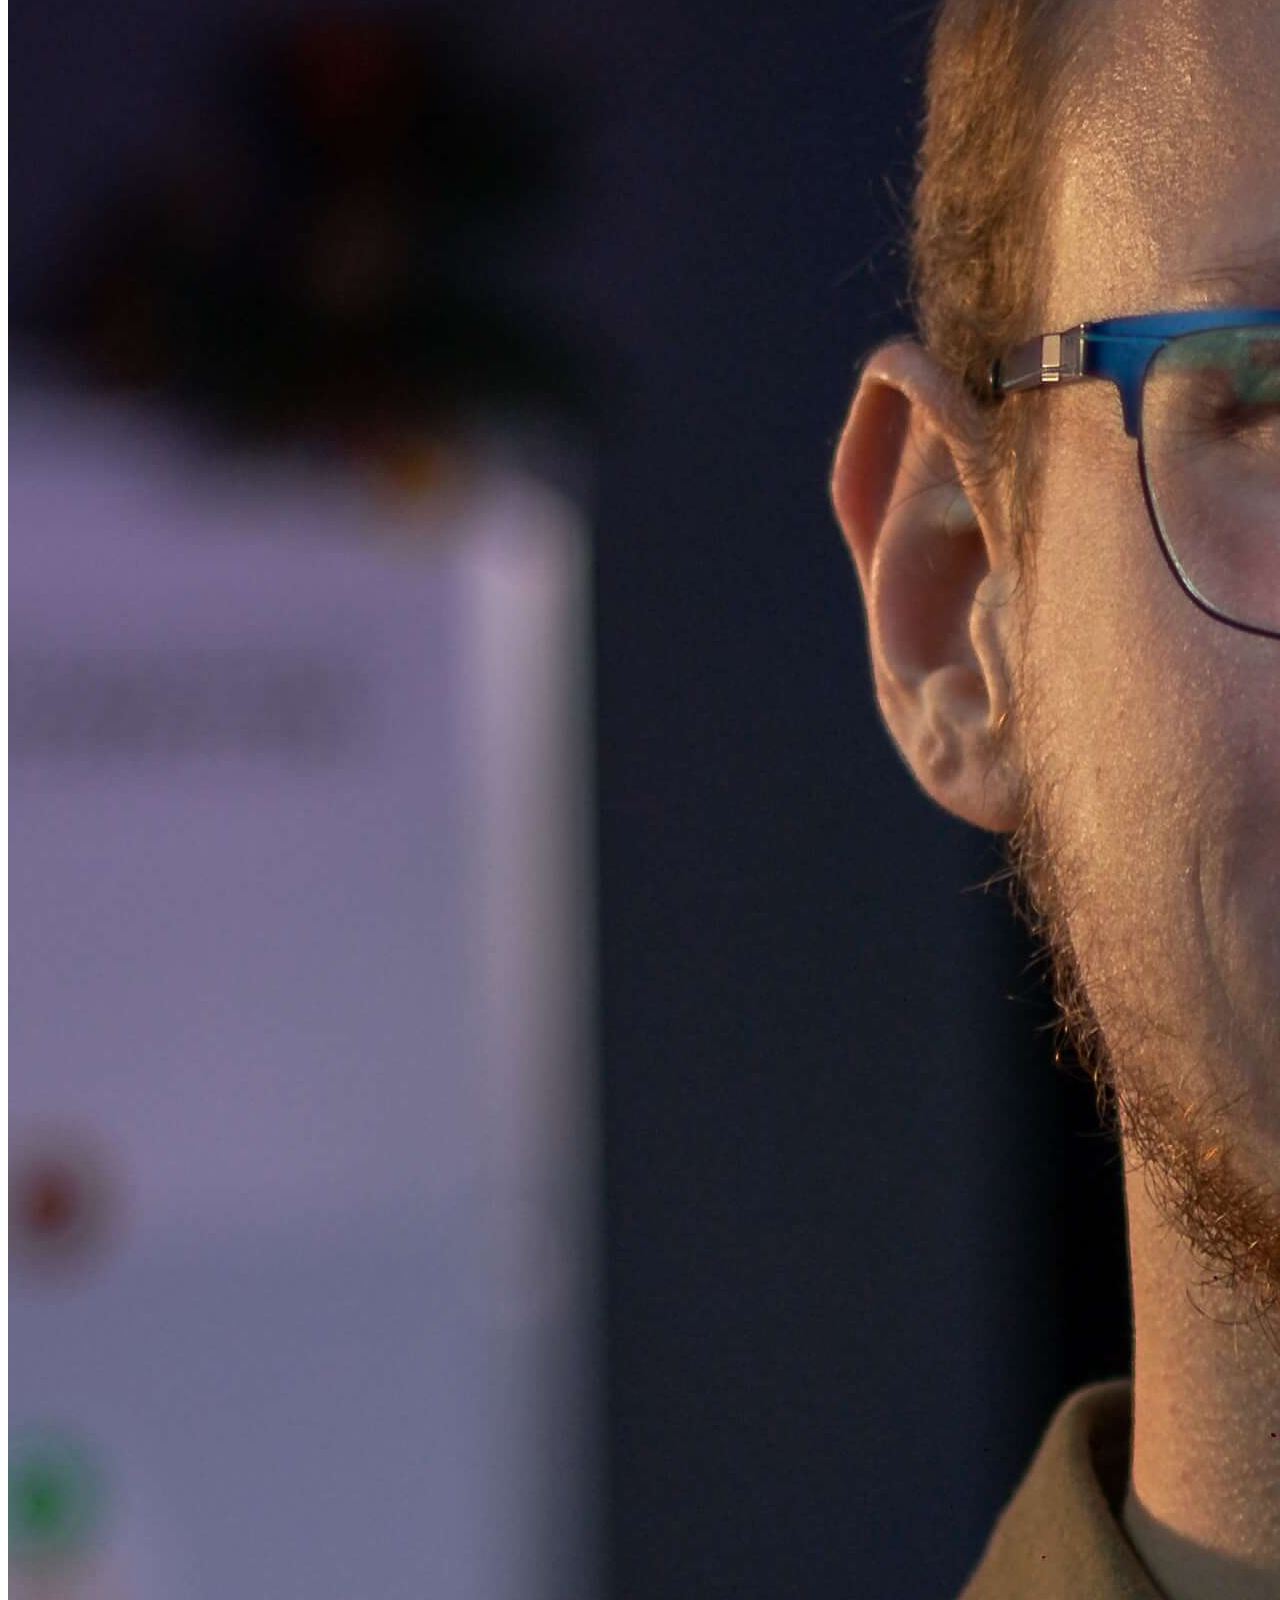
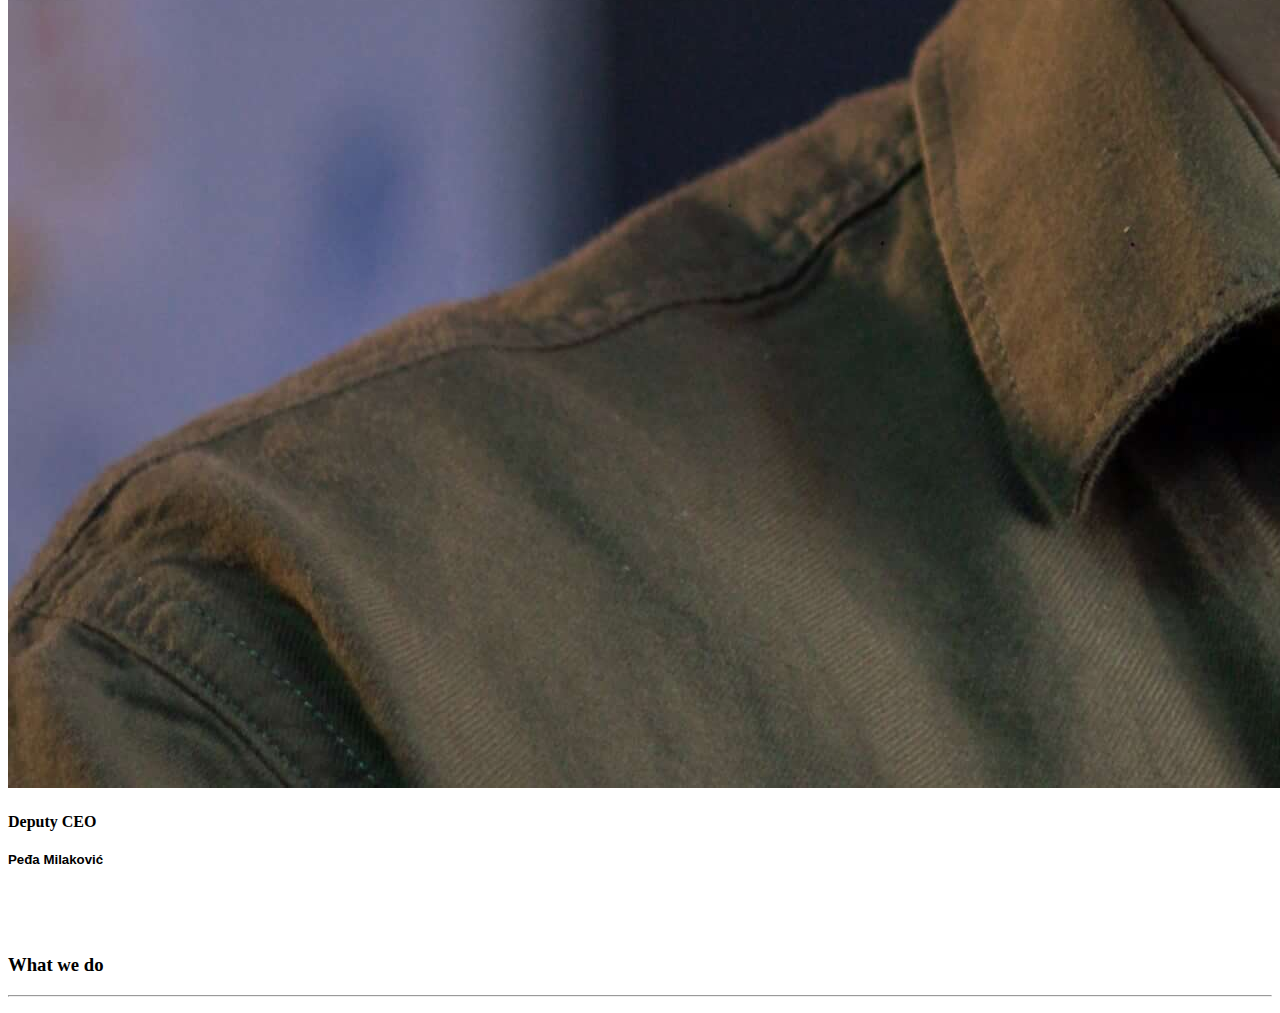
==== commit ec45a246: "German and English languages" ====
--- a/src/main/resources/templates/about.html
+++ b/src/main/resources/templates/about.html
@@ -1,6 +1,6 @@
 <!DOCTYPE html>
 <html lang="en" xmlns:th="http://www.w3.org/1999/xhtml">
-<head th:replace="fragments/head :: head('About')">
+<head th:replace="fragments/head :: head(#{about_title})">
 </head>
 <body>
     <!-- Header and navigation -->
@@ -29,6 +29,13 @@
                         </li>
                         <li class="nav-item"><a class="nav-link" href="/services" th:href="@{/services}" th:text="#{nav_services}"></a></li>
                         <li class="nav-item"><a class="nav-link" href="/contact" th:href="@{/contact}" th:text="#{nav_contact}"></a></li>
+                        <li class="nav-item dropdown">
+                            <a class="nav-link dropdown-toggle" href="#" id="navbarDropdownLng" role="button" data-toggle="dropdown" aria-haspopup="true" aria-expanded="false" th:text="#{langs}"></a>
+                            <div class="dropdown-menu" aria-labelledby="navbarDropdownLng">
+                                <a class="nav-link" href="#" th:text="#{lang.en}" onclick="window.location.href='/about?localeData=en'"></a>
+                                <a class="nav-link" href="#" th:text="#{lang.de}" onclick="window.location.href='/about?localeData=de'"></a>
+                            </div>
+                        </li>
                     </ul>
                 </div>
             </nav>
@@ -99,7 +106,7 @@
         <p th:text="#{about_p4}"></p>
     </main>
 
-    <div th:insert="fragments/footer :: footer"></div>
+    <footer th:replace="fragments/footer :: footer"></footer>
     <script type="text/javascript" src="../static/js/PedjangoJS.js" th:src="@{/js/PedjangoJS.js}"></script>
 </body>
 </html>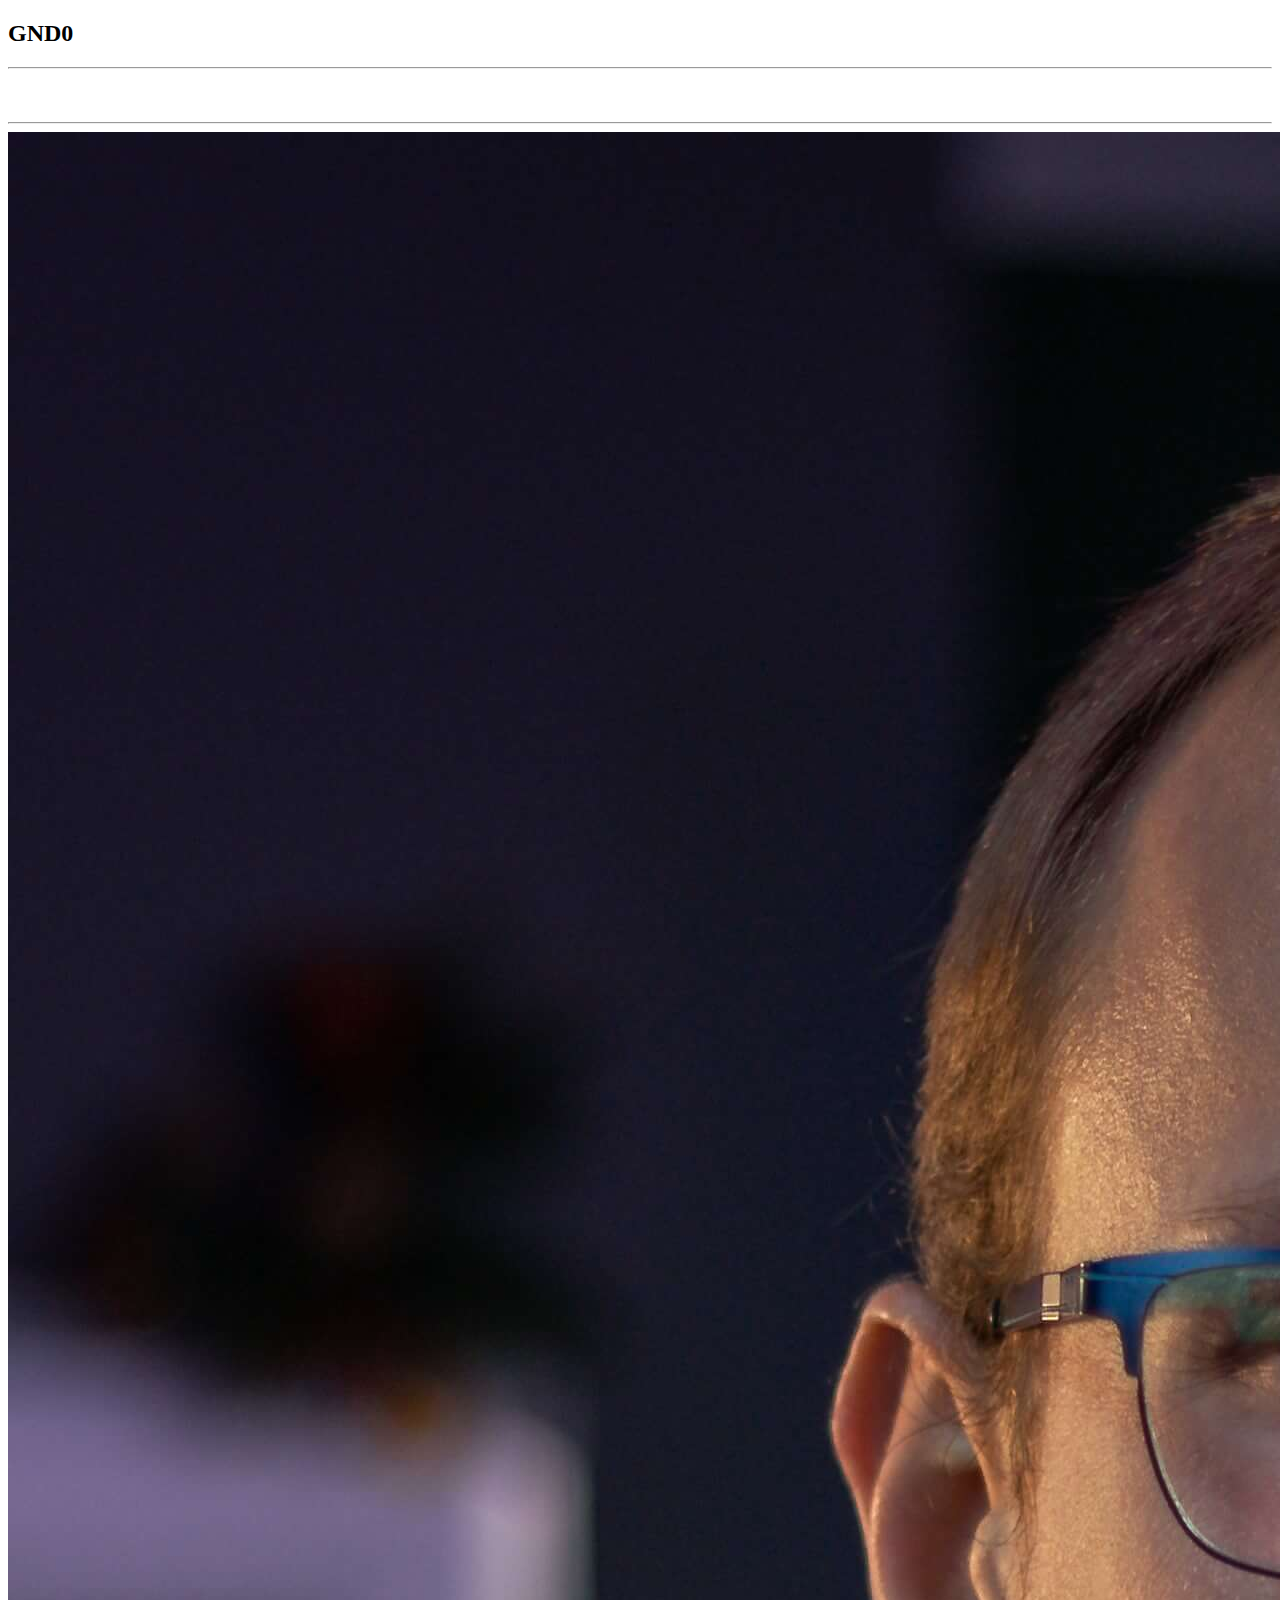
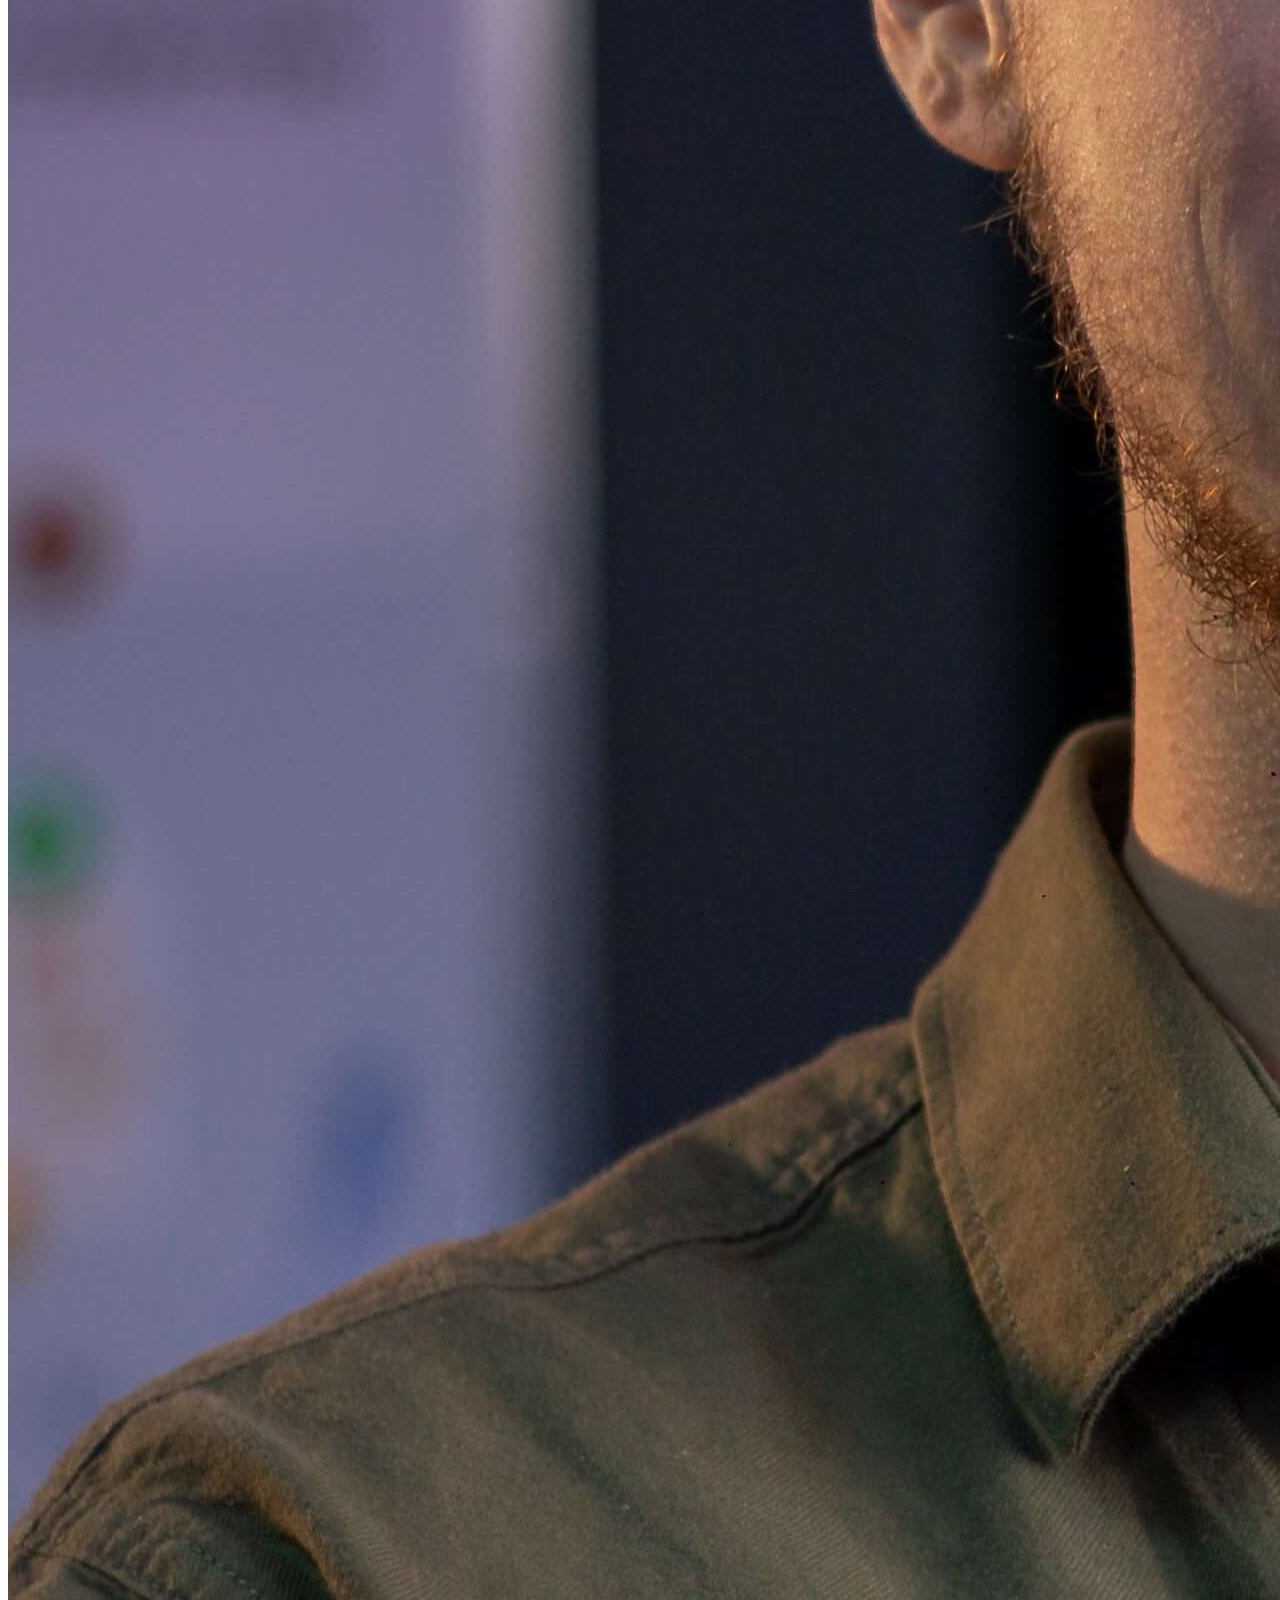
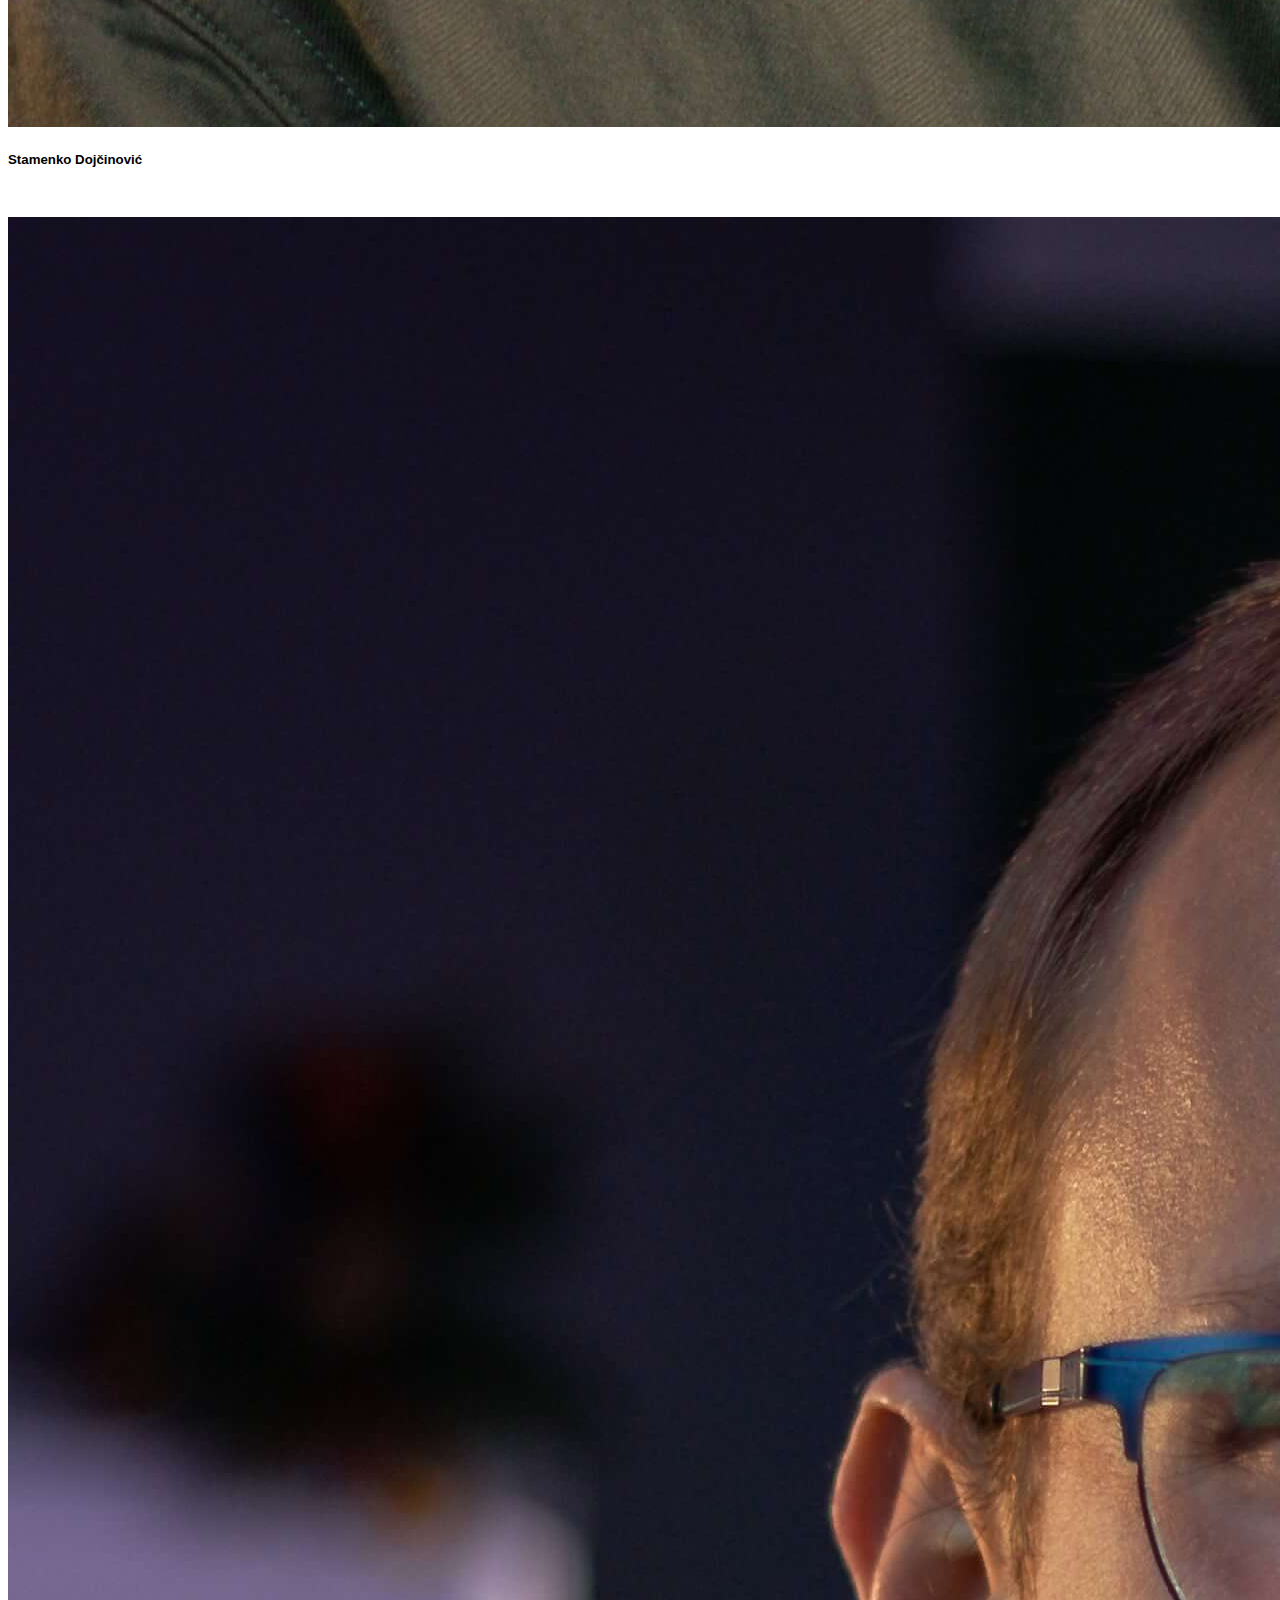
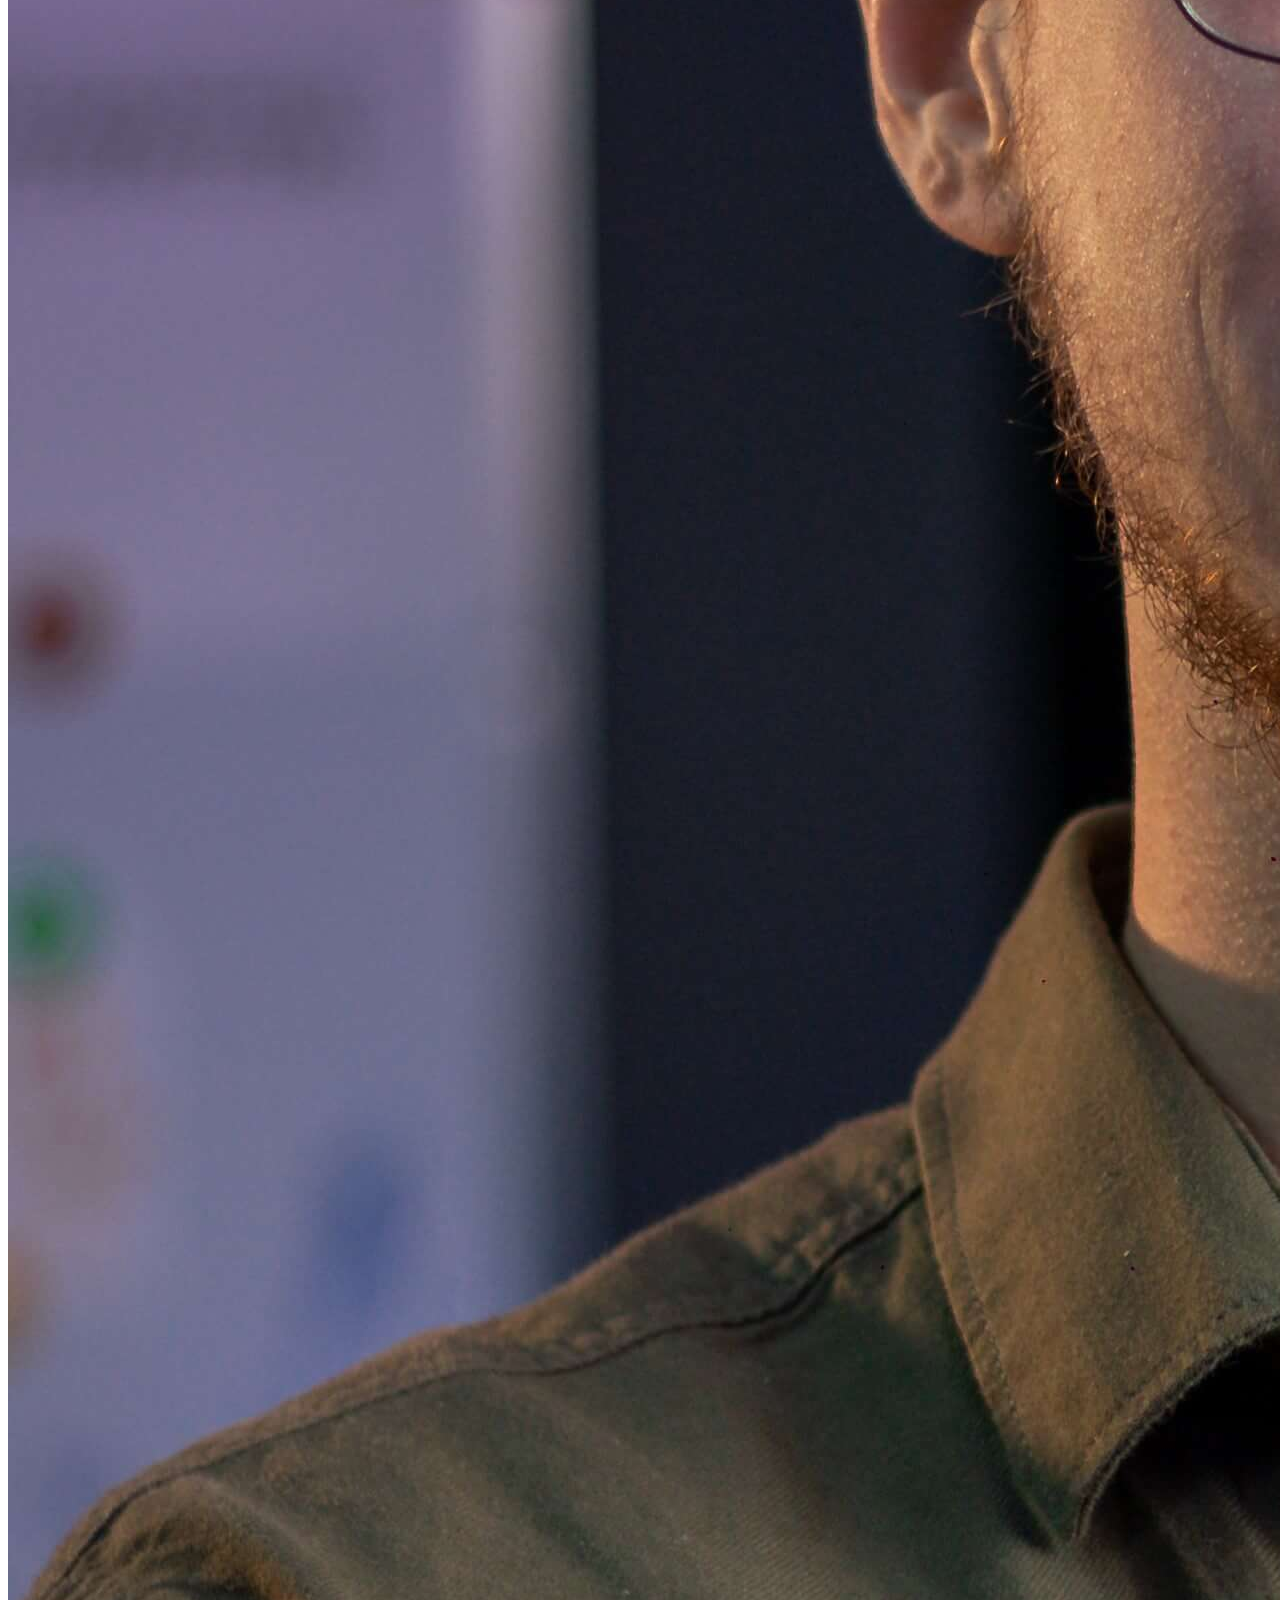
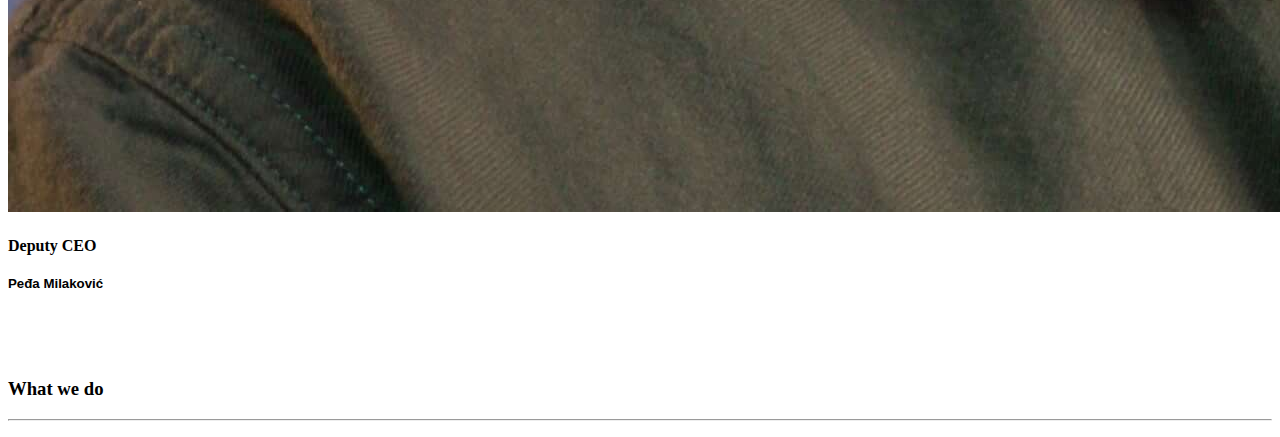
==== commit 48769a6e: "Creating new fragments for languages.html and header.html" ====
--- a/src/main/resources/templates/about.html
+++ b/src/main/resources/templates/about.html
@@ -5,41 +5,7 @@
 <body>
     <!-- Header and navigation -->
     <div class="container-fluid">
-        <header>
-            <nav class="navbar navbar-expand-lg navbar-expand-md">
-                <img src="../static/img/black/groundzero__shortened_logo_black.png" class="img-fluid" id="image-bigger-screen" alt="Ground Zero IT Logo" th:src="@{/img/black/groundzero__shortened_logo_black.png}" />
-                <img src="../static/img/black/groundzero__icon_2_black.png" class="img-fluid" id="image-smaller-screen" alt="Ground Zero IT Logo" th:src="@{/img/black/groundzero__icon_2_black.png}" />
-                <!-- Collapse button -->
-                <button class="navbar-toggler" type="button" data-toggle="collapse" data-target="#navbarContent"
-                        aria-controls="navbarContent" aria-expanded="false" aria-label="Toggle navigation">
-                    <span style="font-size: 22px" class="dark-blue-text">
-                        <i class="fa fa-bars" aria-hidden="true"></i>
-                    </span>
-                </button>
-                <!-- Navbar -->
-                <div class="collapse navbar-collapse" id="navbarContent">
-                    <ul class="navbar-nav ml-auto">
-                        <li class="nav-item"><a class="nav-link" href="/" th:href="@{/}" th:text="#{nav_home}"></a></li>
-                        <li class="nav-item dropdown active">
-                            <a class="nav-link dropdown-toggle" href="#" id="navbarDropdown" role="button" data-toggle="dropdown" aria-haspopup="true" aria-expanded="false" th:text="#{nav_about}"></a>
-                            <div class="dropdown-menu" aria-labelledby="navbarDropdown">
-                                <a class="nav-link" href="/about" th:href="@{/about}" th:text="#{nav_about_us}"></a>
-                                <a class="nav-link" href="/impressum" th:href="@{/impressum}" th:text="#{nav_impressum}"></a>
-                            </div>
-                        </li>
-                        <li class="nav-item"><a class="nav-link" href="/services" th:href="@{/services}" th:text="#{nav_services}"></a></li>
-                        <li class="nav-item"><a class="nav-link" href="/contact" th:href="@{/contact}" th:text="#{nav_contact}"></a></li>
-                        <li class="nav-item dropdown">
-                            <a class="nav-link dropdown-toggle" href="#" id="navbarDropdownLng" role="button" data-toggle="dropdown" aria-haspopup="true" aria-expanded="false" th:text="#{langs}"></a>
-                            <div class="dropdown-menu" aria-labelledby="navbarDropdownLng">
-                                <a class="nav-link" href="#" th:text="#{lang.en}" onclick="window.location.href='/about?localeData=en'"></a>
-                                <a class="nav-link" href="#" th:text="#{lang.de}" onclick="window.location.href='/about?localeData=de'"></a>
-                            </div>
-                        </li>
-                    </ul>
-                </div>
-            </nav>
-        </header>
+        <header th:replace="fragments/header :: header"></header>
     </div>
 
     <!-- Main content -->
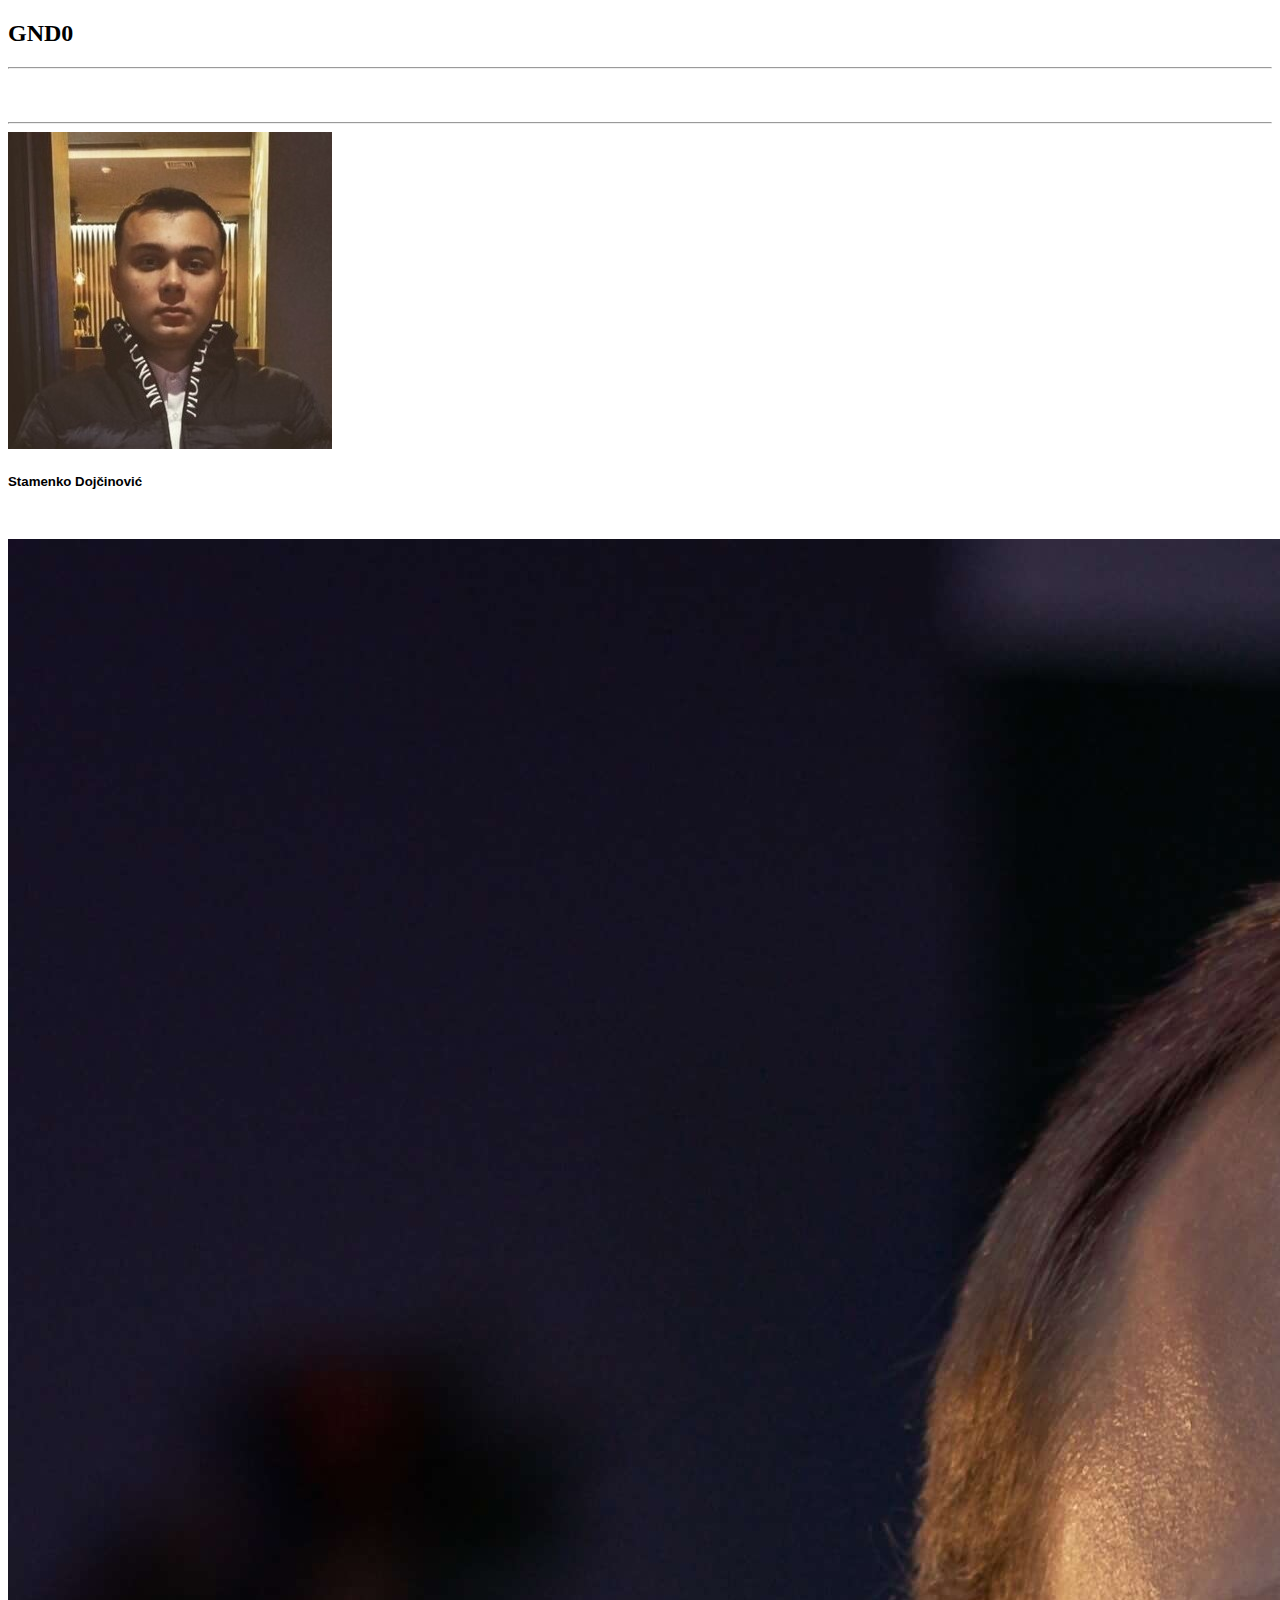
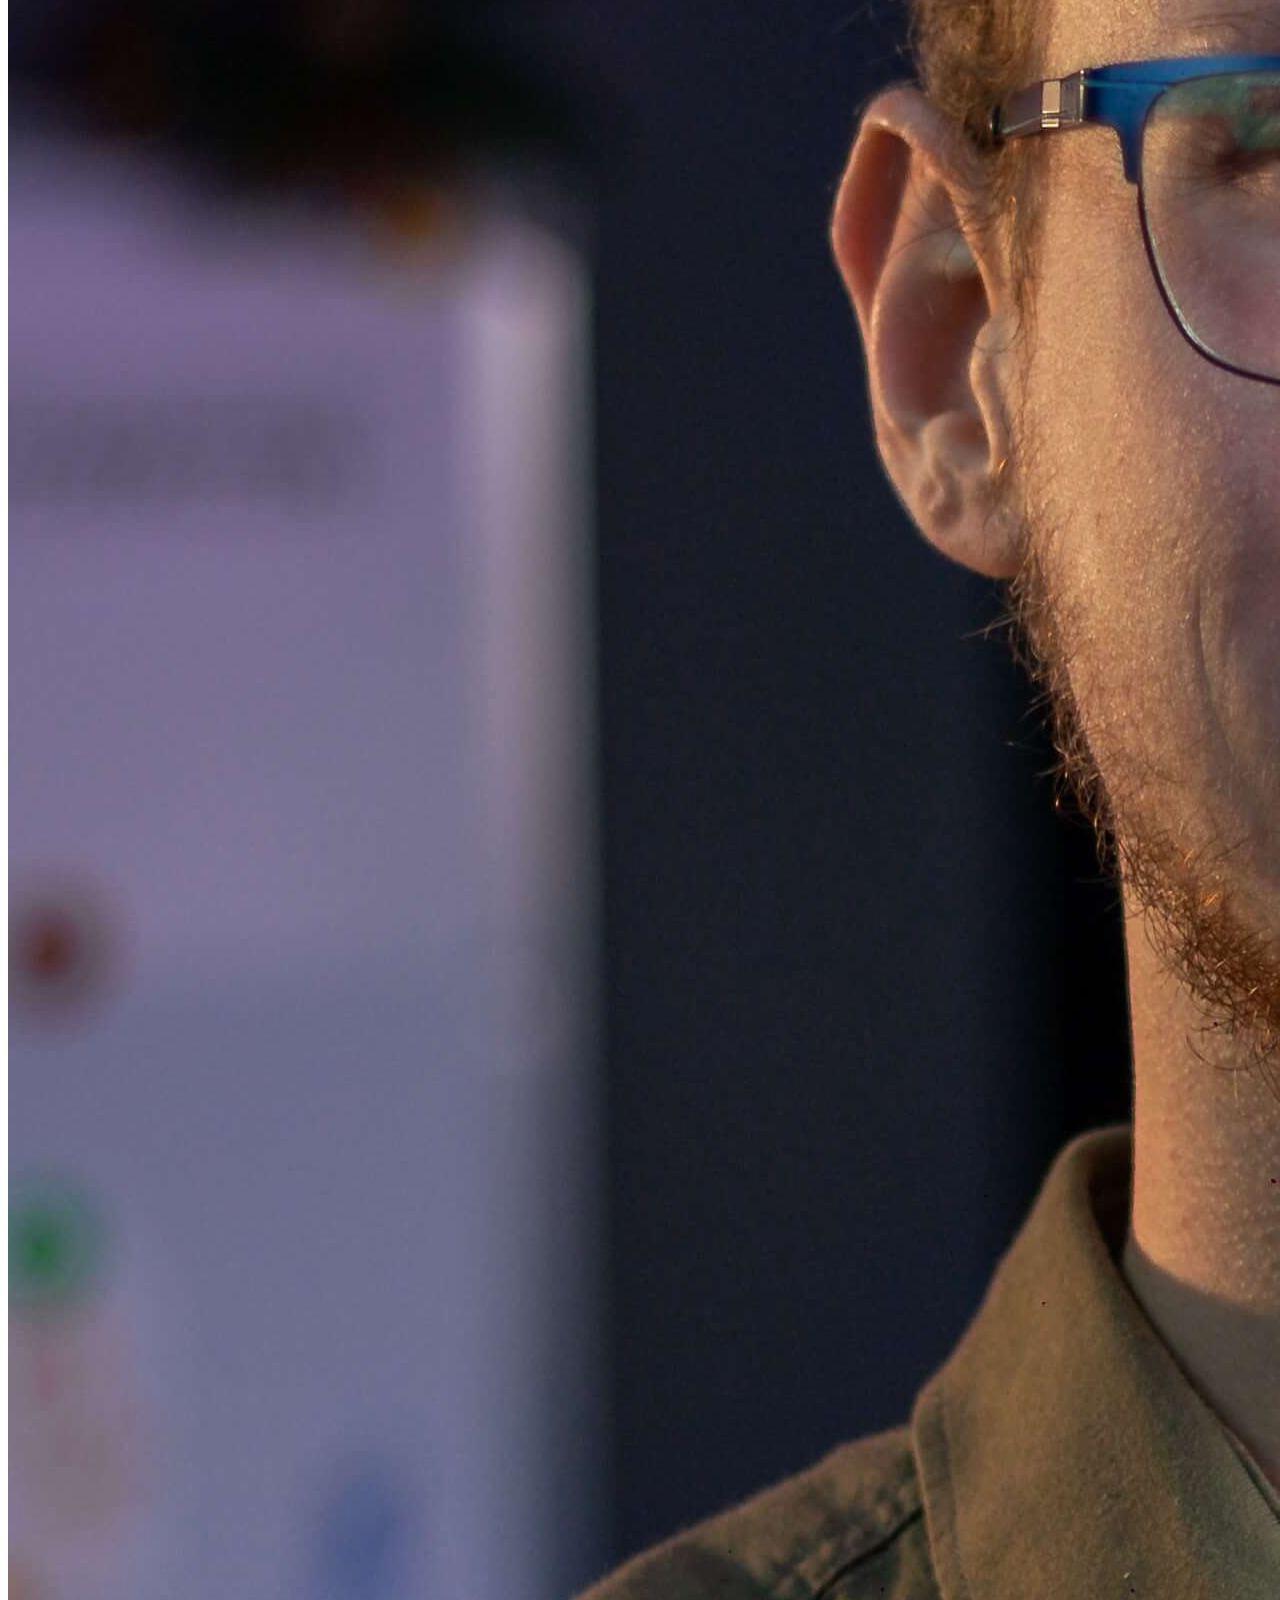
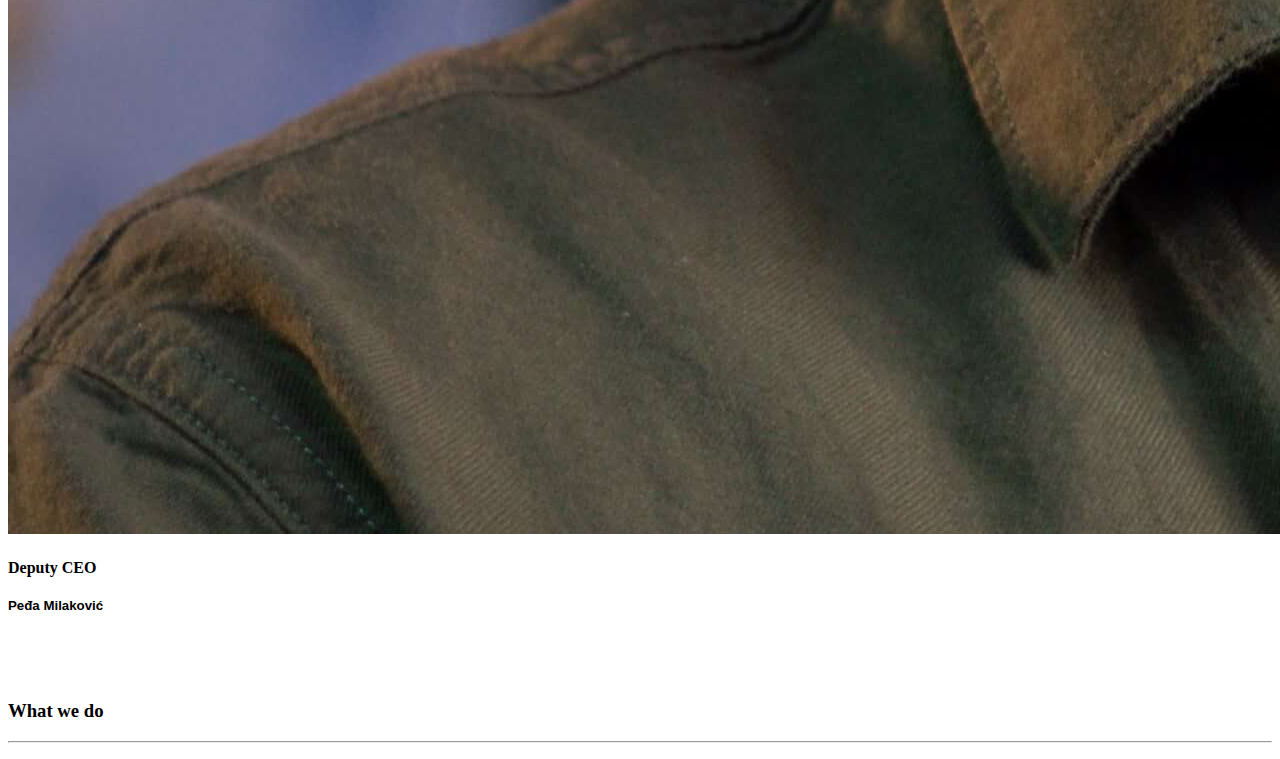
==== commit 2e43a2bd: "new picture in about.html" ====
--- a/src/main/resources/templates/about.html
+++ b/src/main/resources/templates/about.html
@@ -1,7 +1,6 @@
 <!DOCTYPE html>
 <html lang="en" xmlns:th="http://www.w3.org/1999/xhtml">
-<head th:replace="fragments/head :: head(#{about_title})">
-</head>
+<head th:replace="fragments/head :: head(#{about_title})"></head>
 <body>
     <!-- Header and navigation -->
     <div class="container-fluid">
@@ -24,7 +23,7 @@
             <div class="peopleBox">
                 <div class="row">
                     <div class="col-xl-6 col-lg-6 col-md-12 col-sm-12 col-xs-12">
-                        <img src="../static/img/Peđa%20Milaković.jpg" th:src="@{/img/Peđa%20Milaković.jpg}" alt="Peđa Milaković" class="img-people-about rounded mx-auto d-block" />
+                        <img src="../static/img/Stamenko%20Dojčinović.jpg" th:src="@{/img/Stamenko%20Dojčinović.jpg}" alt="Stamenko Dojčinović" class="img-people-about rounded mx-auto d-block" />
                     </div>
                     <div class="col-xl-6 col-lg-6 col-md-12 col-sm-12 col-xs-12 my-auto">
                         <h4 th:text="#{about_role_1}"></h4>
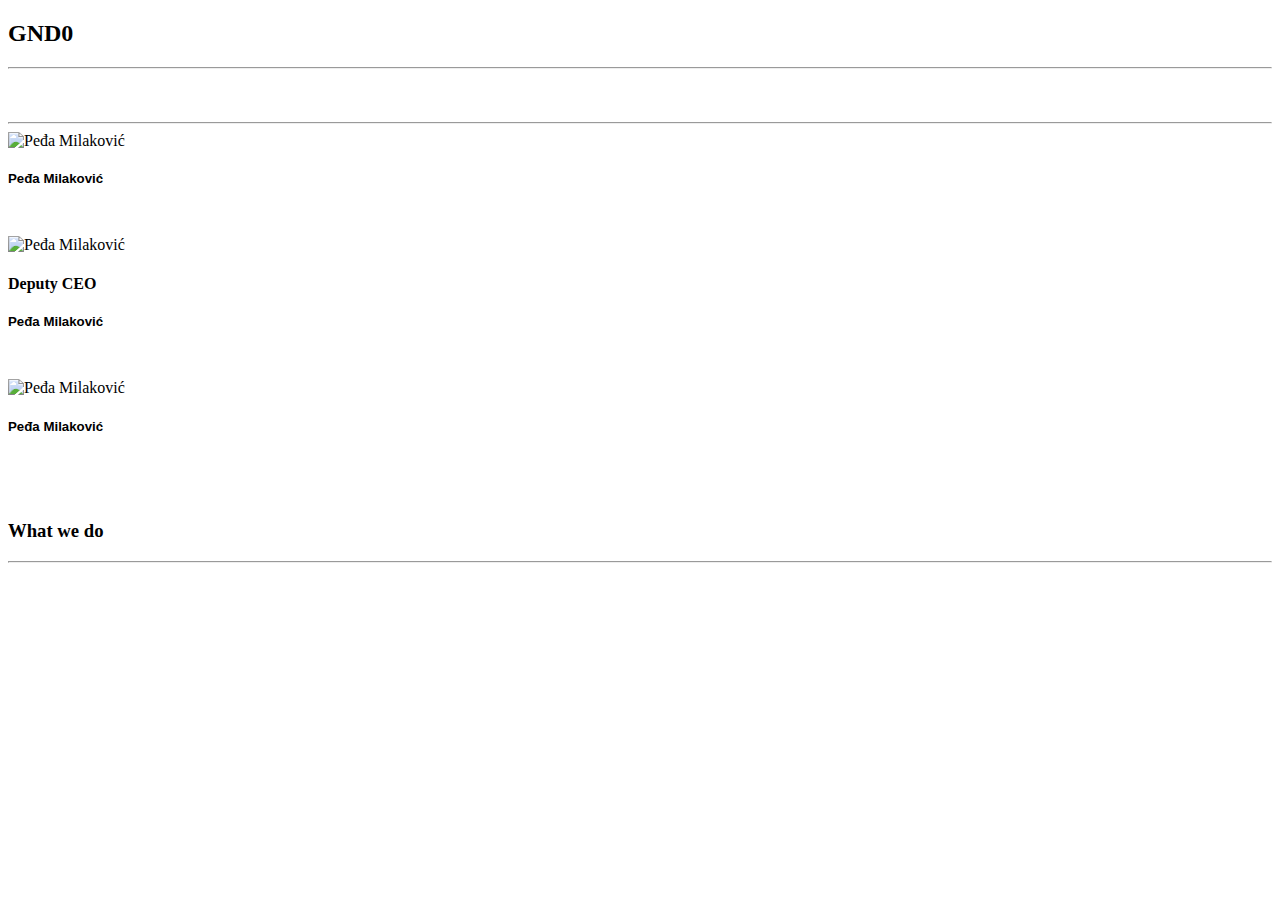
==== commit eb0da845: "Update about.html" ====
--- a/src/main/resources/templates/about.html
+++ b/src/main/resources/templates/about.html
@@ -23,11 +23,11 @@
             <div class="peopleBox">
                 <div class="row">
                     <div class="col-xl-6 col-lg-6 col-md-12 col-sm-12 col-xs-12">
-                        <img src="../static/img/Stamenko%20Dojčinović.jpg" th:src="@{/img/Stamenko%20Dojčinović.jpg}" alt="Stamenko Dojčinović" class="img-people-about rounded mx-auto d-block" />
+                        <img src="../static/img/employees/Peđa%20Milaković.jpg" th:src="@{/img/employees/Peđa%20Milaković.jpg}" alt="Peđa Milaković" class="img-people-about rounded mx-auto d-block" />
                     </div>
                     <div class="col-xl-6 col-lg-6 col-md-12 col-sm-12 col-xs-12 my-auto">
                         <h4 th:text="#{about_role_1}"></h4>
-                        <h5 style="font-family: 'Roboto', sans-serif; margin: 10px 0">Stamenko Dojčinović</h5>
+                        <h5 style="font-family: 'Roboto', sans-serif; margin: 10px 0">Peđa Milaković</h5>
                         <p>
                             <a class="people-link" href="https://www.linkedin.com/in/stamenko-dojcinovic-83b0201b6/" target="_blank">
                                 <i class="fa fa-linkedin fa-2x" aria-hidden="true" style="margin-left: 15px; margin-right: 15px"></i>
@@ -45,10 +45,29 @@
             <div class="peopleBox">
                 <div class="row">
                     <div class="col-xl-6 col-lg-6 col-md-12 col-sm-12 col-xs-12">
-                        <img src="../static/img/Peđa%20Milaković.jpg" th:src="@{/img/Peđa%20Milaković.jpg}" alt="Peđa Milaković" class="img-people-about rounded mx-auto d-block" />
+                        <img src="../static/img/employees/Peđa%20Milaković.jpg" th:src="@{/img/employees/Peđa%20Milaković.jpg}" alt="Peđa Milaković" class="img-people-about rounded mx-auto d-block" />
                     </div>
                     <div class="col-xl-6 col-lg-6 col-md-12 col-sm-12 col-xs-12 my-auto">
                         <h4 th:text="#{about_role_2}">Deputy CEO</h4>
+                        <h5 style="font-family: 'Roboto', sans-serif; margin: 10px 0">Peđa Milaković</h5>
+                        <p>
+                            <a class="people-link" href="https://www.linkedin.com/in/pedja-milakovic/" target="_blank">
+                                <i class="fa fa-linkedin fa-2x" aria-hidden="true" style="margin-left: 15px; margin-right: 15px"></i>
+                            </a>
+                            <a class="people-link" href="mailto: pedjamilakovic1@gmail.com">
+                                <i class="fa fa-envelope fa-2x" aria-hidden="true" style="margin-left: 15px; margin-right: 15px"></i>
+                            </a>
+                        </p>
+                    </div>
+                </div>
+            </div>
+            <div class="peopleBox">
+                <div class="row">
+                    <div class="col-xl-6 col-lg-6 col-md-12 col-sm-12 col-xs-12">
+                        <img src="../static/img/employees/Peđa%20Milaković.jpg" th:src="@{/img/employees/Peđa%20Milaković.jpg}" alt="Peđa Milaković" class="img-people-about rounded mx-auto d-block" />
+                    </div>
+                    <div class="col-xl-6 col-lg-6 col-md-12 col-sm-12 col-xs-12 my-auto">
+                        <h4 th:text="#{about_role_2}"></h4>
                         <h5 style="font-family: 'Roboto', sans-serif; margin: 10px 0">Peđa Milaković</h5>
                         <p>
                             <a class="people-link" href="https://www.linkedin.com/in/pedja-milakovic/" target="_blank">
@@ -74,4 +93,4 @@
     <footer th:replace="fragments/footer :: footer"></footer>
     <script type="text/javascript" src="../static/js/PedjangoJS.js" th:src="@{/js/PedjangoJS.js}"></script>
 </body>
-</html>+</html>
